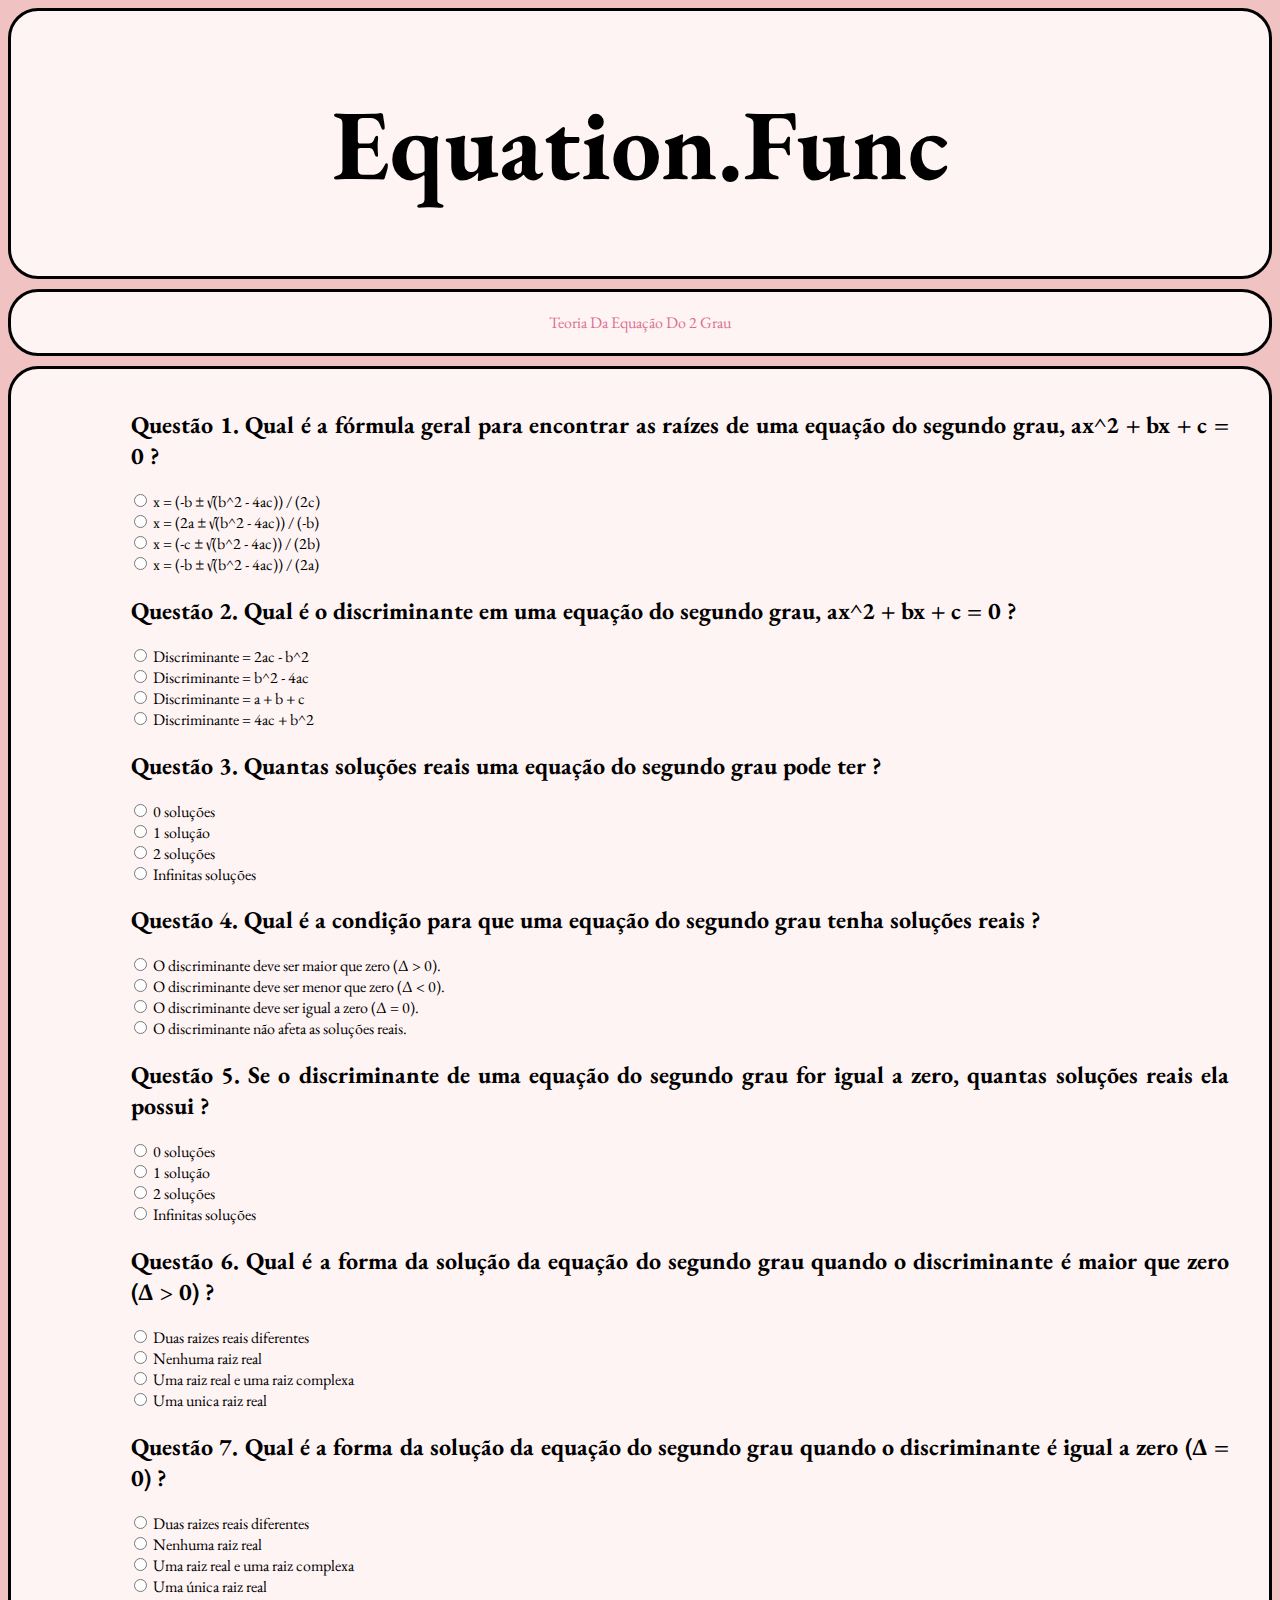
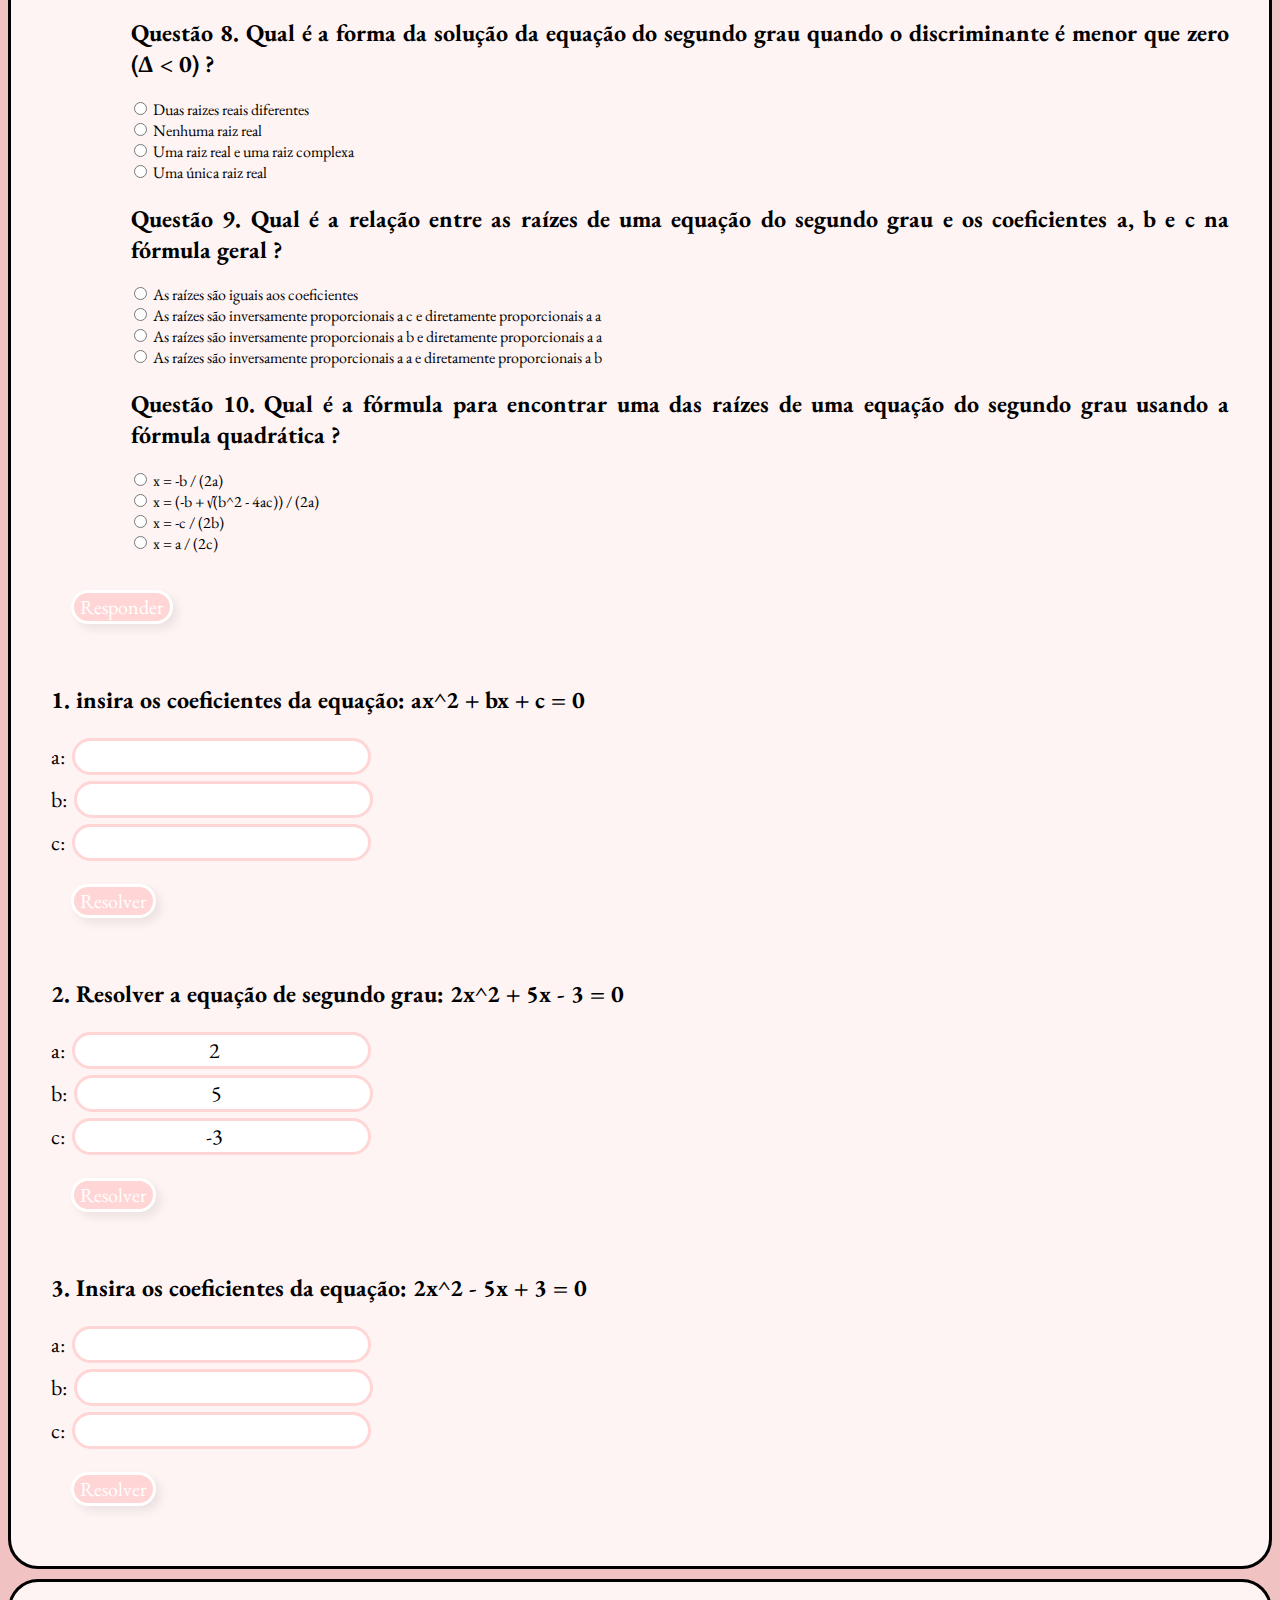
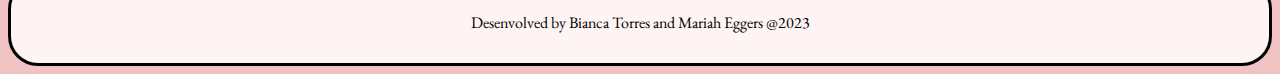
==== index.html @ 27ecc33d "Add files via upload" ====
<!DOCTYPE html><!--é uma instrução para o navegador da web que diz em qual versão do html a página é escrita-->
<html lang="pt-br"><!--ajuda a definir o idioma do elemento-->
<head><!--contem info.não transportadas para o usuário do doc.-->
    <meta charset="UTF-8"><!--define o conj. de caracteres a ser utilizado na exibição do conteúdo de um site-->
    <meta http-equiv="X-UA-Compatible" content="IE=edge"><!--leva o usuário á um novo URL-->
    <meta name="viewport" content="width=device-width, initial-scale=1.0"><!--controla como um site é exibido em um dispositivo móvel-->
    <link rel="stylesheet" href="style.css"><!--linka o CSS ao HTML-->
    <link href='https://fonts.googleapis.com/css?family=EB Garamond' rel='stylesheet'><!--link da fonte utilizada no site-->
    <title> Matematica do 9 ano (Equação do 2 grau) </title><!--é o título do documento-->
</head><!--contem info.não transportadas para o usuário do doc.-->

<header><!--representa um grupo de suporte navegacional-->
    <h1>Equation.Func</h1>
</header><!--representa um grupo de suporte navegacional-->

<aside><!--define um bloco de conteúdo principal que o cerca, pode estar ou não em uma barra lateral(sidebar)-->
    <a href="teoria.html">Teoria Da Equação Do 2 Grau</a><!--é usado para víncular uma página á outra, utilizando o atributo "href"-->
</aside><!--define um bloco de conteúdo principal que o cerca, pode estar ou não em uma barra lateral(sidebar)-->

<main><!--define o conteúdo principal dentro do body em seu doc.-->
    <body onload="inclui_nome()"><!---->

        <script src="script.js"></script><!---->

        <p id="marcacao_nome"></p><!---->

        <form><!--indica um formulário-->
            <ol><!---->
                <li><!---->
                    <ul><!---->
                        <h2>Questão 1. Qual é a fórmula geral para encontrar as raízes de uma equação do segundo grau, ax^2 + bx + c = 0 ? </h2><!--subtítulo-->
                        <li><input type="radio" name="quest_1" value="errada"> x = (-b ± √(b^2 - 4ac)) / (2c) </li><!---->
                        <li><input type="radio" name="quest_1" value="errada"> x = (2a ± √(b^2 - 4ac)) / (-b)</li><!---->
                        <li><input type="radio" name="quest_1" value="errada"> x = (-c ± √(b^2 - 4ac)) / (2b)</li><!---->
                        <li><input type="radio" name="quest_1" value="correta"> x = (-b ± √(b^2 - 4ac)) / (2a)</li><!---->
                        <p id="resp_correta_1" class="verde"></p><!---->
                        <p id="resp_errada_1" class="vermelho"></p><!---->
                    </ul><!---->

                    <ul><!---->
                        <h2>Questão 2. Qual é o discriminante em uma equação do segundo grau, ax^2 + bx + c = 0 ? </h2><!--subtítulo-->
                        <li><input type="radio" name="quest_2" value="errada"> Discriminante = 2ac - b^2 </li><!---->
                        <li><input type="radio" name="quest_2" value="correta"> Discriminante = b^2 - 4ac </li><!---->
                        <li><input type="radio" name="quest_2" value="errada"> Discriminante = a + b + c </li><!---->
                        <li><input type="radio" name="quest_2" value="errada"> Discriminante = 4ac + b^2 </li><!---->
                        <p id="resp_correta_2" class="verde"></p><!---->
                        <p id="resp_errada_2" class="vermelho"></p><!---->
                    </ul><!---->

                    <ul><!---->
                        <h2>Questão 3. Quantas soluções reais uma equação do segundo grau pode ter ? </h2><!--subtítulo-->
                        <li><input type="radio" name="quest_3" value=""> 0 soluções </li><!---->
                        <li><input type="radio" name="quest_3" value=""> 1 solução </li><!---->
                        <li><input type="radio" name="quest_3" value=""> 2 soluções </li><!---->
                        <li><input type="radio" name="quest_3" value=""> Infinitas soluções </li><!---->
                        <p id="resp_correta_3" class="verde"></p><!---->
                        <p id="resp_errada_3" class="vermelho"></p><!---->
                    </ul><!---->

                    <ul><!---->
                        <h2>Questão 4. Qual é a condição para que uma equação do segundo grau tenha soluções reais ? </h2><!--subtítulo-->
                        <li><input type="radio" name="quest_4" value="correta"> O discriminante deve ser maior que zero (Δ > 0). </li><!---->
                        <li><input type="radio" name="quest_4" value="errada"> O discriminante deve ser menor que zero (Δ < 0). </li><!---->
                        <li><input type="radio" name="quest_4" value="errada"> O discriminante deve ser igual a zero (Δ = 0). </li><!---->
                        <li><input type="radio" name="quest_4" value="errada"> O discriminante não afeta as soluções reais. </li><!---->
                        <p id="resp_correta_4" class="verde"></p><!---->
                        <p id="resp_errada_4" class="vermelho"></p><!---->
                    </ul>                      

                    <ul><!---->
                        <h2>Questão 5. Se o discriminante de uma equação do segundo grau for igual a zero, quantas soluções reais ela possui ? </h2><!--subtítulo-->
                        <li><input type="radio" name="quest_5" value="errada"> 0 soluções </li><!---->
                        <li><input type="radio" name="quest_5" value="correta"> 1 solução </li><!---->
                        <li><input type="radio" name="quest_5" value="errada"> 2 soluções </li><!---->
                        <li><input type="radio" name="quest_5" value="errada"> Infinitas soluções </li><!---->
                        <p id="resp_correta_5" class="verde"></p><!---->
                        <p id="resp_errada_5" class="vermelho"></p><!---->
                    </ul><!---->

                    <ul><!---->
                        <h2>Questão 6. Qual é a forma da solução da equação do segundo grau quando o discriminante é maior que zero (Δ > 0) ? </h2><!--subtítulo-->
                        <li><input type="radio" name="quest_6" value="correta"> Duas raizes reais diferentes </li><!---->
                        <li><input type="radio" name="quest_6" value="errada"> Nenhuma raiz real </li><!---->
                        <li><input type="radio" name="quest_6" value="errada"> Uma raiz real e uma raiz complexa </li><!---->
                        <li><input type="radio" name="quest_6" value="errada"> Uma unica raiz real </li><!---->
                        <p id="resp_correta_6" class="verde"></p><!---->
                        <p id="resp_errada_6" class="vermelho"></p><!---->
                    </ul><!---->

                    <ul><!---->
                        <h2>Questão 7. Qual é a forma da solução da equação do segundo grau quando o discriminante é igual a zero (Δ = 0) ? </h2><!--subtítulo-->
                        <li><input type="radio" name="quest_7" value="errada"> Duas raizes reais diferentes </li><!---->
                        <li><input type="radio" name="quest_7" value="errada"> Nenhuma raiz real </li><!---->
                        <li><input type="radio" name="quest_7" value="errada"> Uma raiz real e uma raiz complexa </li><!---->
                        <li><input type="radio" name="quest_7" value="correta"> Uma única raiz real </li><!---->
                        <p id="resp_correta_7" class="verde"></p><!---->
                        <p id="resp_errada_7" class="vermelho"></p><!---->
                    </ul><!---->

                    <ul><!---->
                        <h2>Questão 8. Qual é a forma da solução da equação do segundo grau quando o discriminante é menor que zero (Δ < 0) ? </h2><!--subtítulo-->
                        <li><input type="radio" name="quest_8" value="errada"> Duas raizes reais diferentes </li><!---->
                        <li><input type="radio" name="quest_8" value="correta"> Nenhuma raiz real </li><!---->
                        <li><input type="radio" name="quest_8" value="errada"> Uma raiz real e uma raiz complexa </li><!---->
                        <li><input type="radio" name="quest_8" value="errada"> Uma única raiz real </li><!---->
                        <p id="resp_correta_8" class="verde"></p><!---->
                        <p id="resp_errada_8" class="vermelho"></p><!---->
                    </ul><!---->

                    <ul><!---->
                        <h2>Questão 9. Qual é a relação entre as raízes de uma equação do segundo grau e os coeficientes a, b e c na fórmula geral ? </h2><!--subtítulo-->
                        <li><input type="radio" name="quest_9" value="errada"> As raízes são iguais aos coeficientes </li><!---->
                        <li><input type="radio" name="quest_9" value="errada"> As raízes são inversamente proporcionais a c e diretamente proporcionais a a </li><!---->
                        <li><input type="radio" name="quest_9" value="errada"> As raízes são inversamente proporcionais a b e diretamente proporcionais a a </li><!---->
                        <li><input type="radio" name="quest_9" value="correta"> As raízes são inversamente proporcionais a a e diretamente proporcionais a b </li><!---->
                        <p id="resp_correta_9" class="verde"></p><!---->
                        <p id="resp_errada_9" class="vermelho"></p><!---->
                    </ul><!---->

                    <ul><!---->
                        <h2>Questão 10. Qual é a fórmula para encontrar uma das raízes de uma equação do segundo grau usando a fórmula quadrática ? </h2><!--subtítulo-->
                        <li><input type="radio" name="quest_10" value="errada"> x = -b / (2a) </li><!---->
                        <li><input type="radio" name="quest_10" value="correta"> x = (-b + √(b^2 - 4ac)) / (2a) </li><!---->
                        <li><input type="radio" name="quest_10" value="errada"> x = -c / (2b) </li><!---->
                        <li><input type="radio" name="quest_10" value="errada"> x = a / (2c) </li><!---->
                        <p id="resp_correta_10" class="verde"></p><!---->
                        <p id="resp_errada_10" class="vermelho"></p><!---->
                    </ul><!---->
                </li><!---->
            </ol><!---->

            <p id="quantos_acertos"></p><!---->
                <button type="button" onclick="funcao_resposta()">Responder</button><!--indica um botão-->

        </form><!--indica um formulário-->
    
        <form id="equationForm"><!--indica um formulário-->
            <h2>1. insira os coeficientes da equação: ax^2 + bx + c = 0</h2><!--subtítulo-->
            <label for="coefA">a: </label><!---->
            <input type="number" id="coefA" name="coefA"></br><!---->
            <label for="coefB">b: </label><!---->
            <input type="number" id="coefB" name="coefB"></br><!---->
            <label for="coefC">c: </label><!---->
            <input type="number" id="coefC" name="coefC"></br><!---->
            <button type="button" id="solveEquation">Resolver</button><!--indica um botão-->
            <p id="result"></p><!--nome do botão-->
        </form><!--indica um formulário-->
            
        <form id="equationForm"><!--indica um formulário-->
            <h2>2. Resolver a equação de segundo grau: 2x^2 + 5x - 3 = 0</h2><!--subtítulo-->
            <label for="coefA">a: </label><!---->
            <input type="number" id="coefA" name="coefA" value="2"><br><!---->
            <label for="coefB">b: </label><!---->
            <input type="number" id="coefB" name="coefB" value="5"><br><!---->
            <label for="coefC">c: </label><!---->
            <input type="number" id="coefC" name="coefC" value="-3"><br><!---->
            <button type="button" id="solveEquation1">Resolver</button><!--indica um botão-->
            <p id="result"></p><!--nome do botão-->
        </form><!--indica um formulário-->
        
        <form id="equationForm"><!--indica um formulário-->
            <h2>3. Insira os coeficientes da equação: 2x^2 - 5x + 3 = 0</h2><!--subtítulo-->
            <label for="coefA">a: </label><!---->
            <input type="number" id="coefA" name="coefA"></br><!---->
            <label for="coefB">b: </label><!---->
            <input type="number" id="coefB" name="coefB"></br><!---->
            <label for="coefC">c: </label><!---->
            <input type="number" id="coefC" name="coefC"></br><!---->
            <button type="button" id="solveEquation1">Resolver</button><!--indica um botão-->
            <p id="result"></p><!--nome do botão-->
        </form><!--indica um formulário-->
        
    </body><!--é o corpo da página-->

</main><!--define o conteúdo principal dentro do body em seu doc.-->

<footer><!--é o rodapé do site-->
    Desenvolved by Bianca Torres and Mariah Eggers @2023 
</footer><!--é o rodapé do site-->

</html><!--informa o navegador que tipo de estrutura está sendo construída-->
---- style.css ----
* {
    font-family: 'EB Garamond'; /* Define a fonte para todos os elementos da página */
}

.verde {
    color: green; /* Define a cor verde para elementos com a classe "verde" */
}

.vermelho {
    color: red; /* Define a cor vermelha para elementos com a classe "vermelho" */
}

li {
    list-style: none; /* Remove os marcadores de lista de todos os elementos <li> */
}

header {
    font-size: 50px; /* Define o tamanho da fonte para o cabeçalho */
    grid-area: cabe; /* Define a área do grid para o cabeçalho */
    background-color: rgb(255, 244, 244); /* Define a cor de fundo */
    border-radius: 30px; /* Define o raio de borda arredondada */
    border: solid black 3px; /* Define uma borda sólida preta com 3px */
    text-align: center; /* Alinha o texto ao centro */
    font-style: garamond; /* Define o estilo da fonte como Garamond */
}

aside {
    grid-area: brac; /* Define a área do grid para a barra lateral "aside" */
    background-color: rgb(255, 244, 244); /* Define a cor de fundo */
    border-radius: 30px; /* Define o raio de borda arredondada */
    border: solid black 3px; /* Define uma borda sólida preta com 3px */
    text-align: center; /* Alinha o texto ao centro */
    padding: 20px; /* Adiciona um preenchimento de 20px */
    align-items: center; /* Alinha os itens ao centro */
    font-style: garamond; /* Define o estilo da fonte como Garamond */
}

a {
    color: palevioletred; /* Define a cor do link */
    text-decoration: none; /* Remove a decoração do link (sublinhado) */
}

label {
    font-family: 'EB Garamond'; /* Define a fonte para rótulos */
    font-size: 22px; /* Define o tamanho da fonte */
    text-align: center; /* Alinha o texto ao centro */
}

input {
    align-content: center; /* Alinha o conteúdo ao centro (não é um atributo CSS válido) */
    border: solid 3px rgb(255, 213, 213); /* Define uma borda sólida com 3px e uma cor específica */
    border-radius: 30px; /* Define o raio de borda arredondada */
    margin: 3px; /* Define a margem de 3px */
    align-items: center; /* Alinha os itens ao centro (não é um atributo CSS válido) */
    font-family: 'EB Garamond'; /* Define a fonte */
    font-size: 22px; /* Define o tamanho da fonte */
    text-align: center; /* Alinha o texto ao centro */
}

main {
    grid-area: princ; /* Define a área do grid para o conteúdo principal "main" */
    margin: auto; /* Centraliza o conteúdo principal horizontalmente */
    background-color: rgb(255, 244, 244); /* Define a cor de fundo */
    border-radius: 30px; /* Define o raio de borda arredondada */
    border: solid black 3px; /* Define uma borda sólida preta com 3px */
    text-align: justify; /* Alinha o texto justificado */
    align-items: justify; /* Alinha os itens ao justificado (não é um atributo CSS válido) */
    font-family: 'EB Garamond'; /* Define a fonte */
}

form {
    margin: 40px; /* Define uma margem de 40px para os formulários */
}

footer {
    grid-area: roda; /* Define a área do grid para o rodapé "footer" */
    background-color: rgb(255, 244, 244); /* Define a cor de fundo */
    border-radius: 30px; /* Define o raio de borda arredondada */
    border: solid black 3px; /* Define uma borda sólida preta com 3px */
    text-align: center; /* Alinha o texto ao centro */
    padding: 30px; /* Adiciona um preenchimento de 30px */
    font-style: garamond; /* Define o estilo da fonte como Garamond */
}

body {
    background-color: rgb(240, 194, 194); /* Define a cor de fundo do corpo da página */
    display: grid; /* Define um layout de grid para o corpo da página */
    grid-template-areas: "cabe cabe" "brac brac" "princ princ" "roda roda"; /* Define a estrutura de áreas do grid */
    grid-gap: 10px; /* Define o espaço entre as células do grid */
    grid-template-columns: auto auto; /* Define as colunas do grid */
    grid-template-rows: auto auto; /* Define as linhas do grid */
}

button {
    margin: 20px; /* Define uma margem de 20px para os botões */
    background-color: rgb(255, 213, 213); /* Define a cor de fundo */
    color: white; /* Define a cor do texto como branco */
    font-style: bold; /* Define o estilo da fonte como negrito (não é um atributo CSS válido) */
    font-family: 'EB Garamond'; /* Define a fonte */
    font-size: 20px; /* Define o tamanho da fonte */
    border-radius: 30px; /* Define o raio de borda arredondada */
    border: solid white 3px; /* Define uma borda sólida branca com 3px */
    box-shadow: 5px 5px 10px rgba(0, 0, 0, 0.075); /* Adiciona uma sombra ao botão */
    transition: all ease-in-out .1s; /* Define uma transição suave */
}

button:hover {
    transform: scale(1.1); /* Faz o botão aumentar de tamanho ao passar o mouse sobre ele */
    box-shadow: 5px 5px 5px rgba(0, 0, 0, 0.075); /* Muda a sombra ao passar o mouse sobre o botão */
}

@media only screen and (max-width: 820px) {
    body {
        grid-template-areas: "cabe" "brac" "pric" "roda"; /* Layout responsivo para larguras de tela menores */
        grid-template-columns: 1fr; /* Uma única coluna */
        grid-template-rows: 200px 50px 500px 200px; /* Alturas das linhas */
    }
}

@media only screen and (max-width: 480px) {
    body {
        grid-template-areas: "secn" "prin" "roda"; /* Layout responsivo para larguras de tela muito pequenas */
        grid-template-columns: 1fr; /* Uma única coluna */
        grid-template-rows: 100px 500px 100px; /* Alturas das linhas */
    }

    aside {
        display: none; /* Oculta a barra lateral em telas muito pequenas */
    }

    header {
        display: none; /* Oculta o cabeçalho em telas muito pequenas */
    }
}
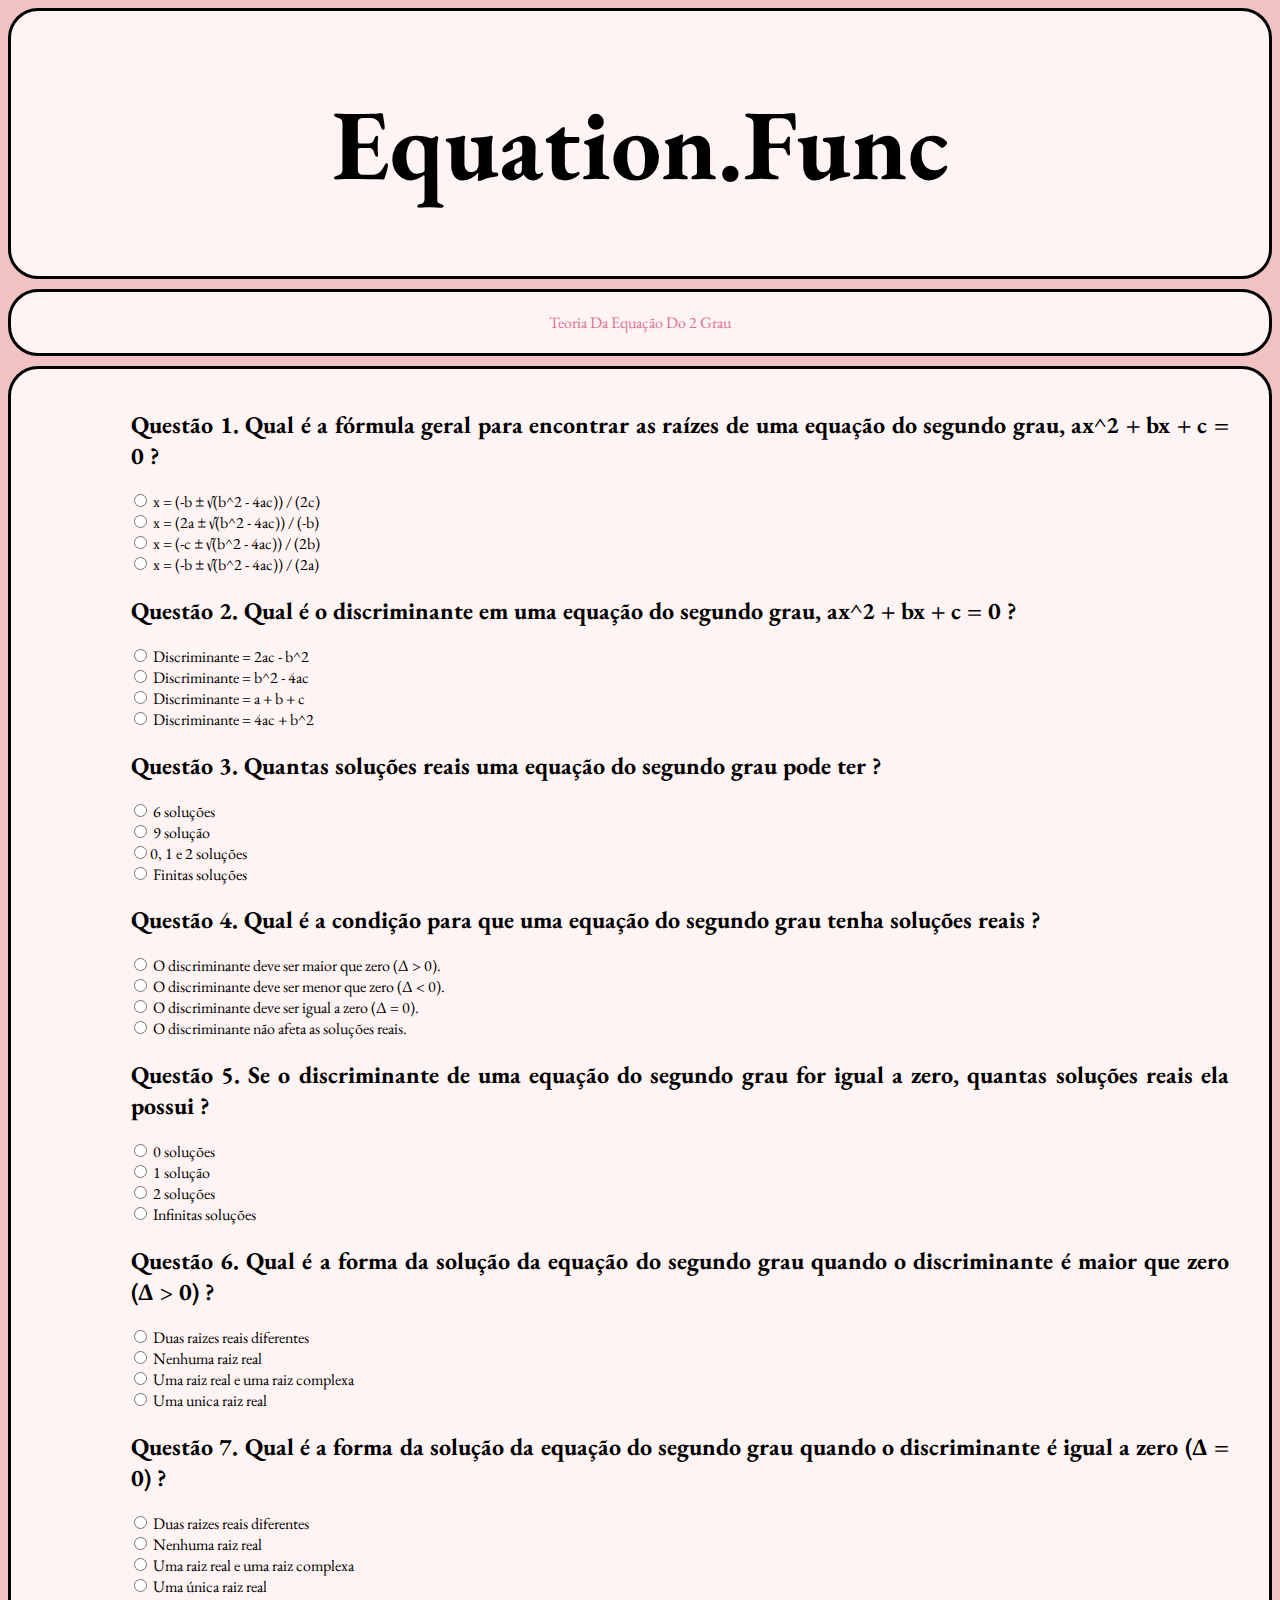
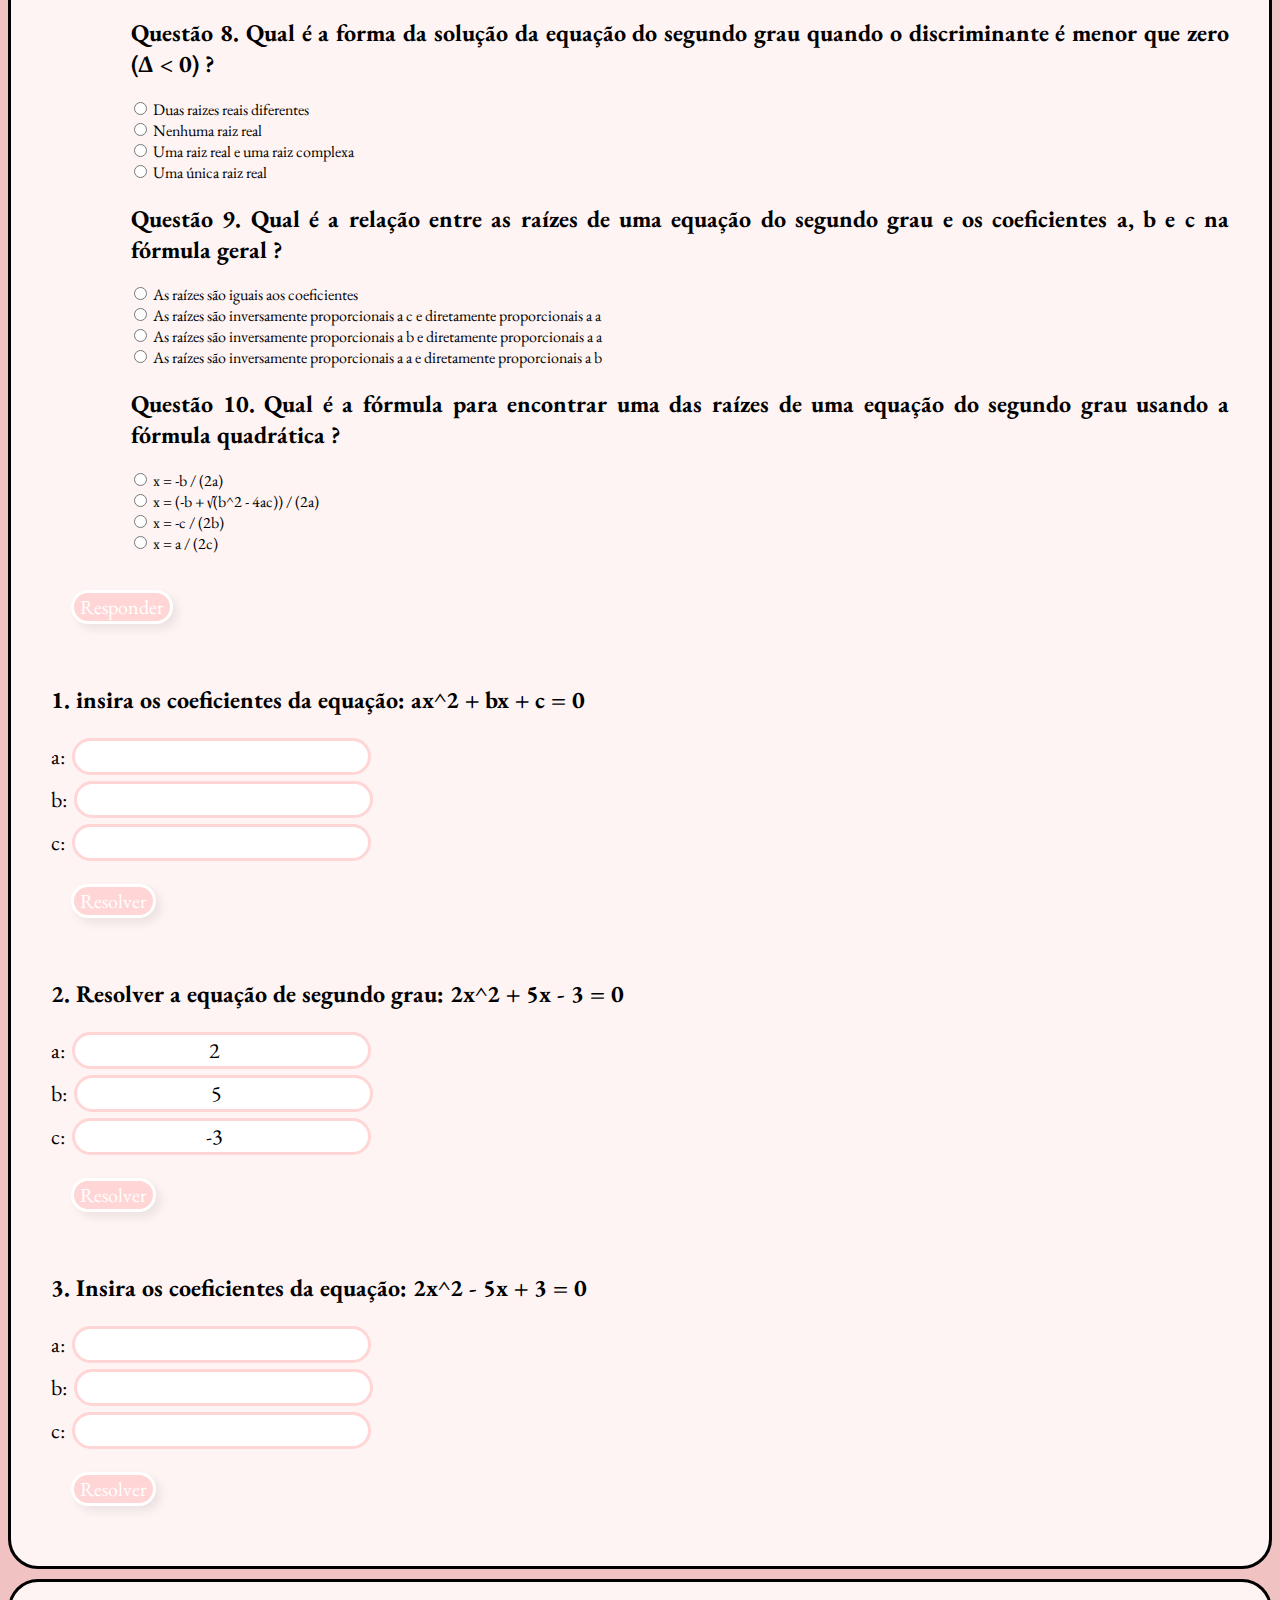
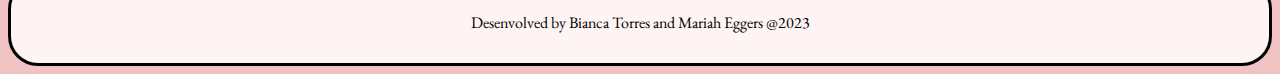
==== commit b9faa923: "Add files via upload" ====
--- a/index.html
+++ b/index.html
@@ -6,7 +6,7 @@
     <meta name="viewport" content="width=device-width, initial-scale=1.0"><!--controla como um site é exibido em um dispositivo móvel-->
     <link rel="stylesheet" href="style.css"><!--linka o CSS ao HTML-->
     <link href='https://fonts.googleapis.com/css?family=EB Garamond' rel='stylesheet'><!--link da fonte utilizada no site-->
-    <title> Matematica do 9 ano (Equação do 2 grau) </title><!--é o título do documento-->
+    <title> Matemática do 9 ano (Equação do 2 grau) </title><!--é o título do documento-->
 </head><!--contem info.não transportadas para o usuário do doc.-->
 
 <header><!--representa um grupo de suporte navegacional-->
@@ -18,6 +18,8 @@
 </aside><!--define um bloco de conteúdo principal que o cerca, pode estar ou não em uma barra lateral(sidebar)-->
 
 <main><!--define o conteúdo principal dentro do body em seu doc.-->
+
+
     <body onload="inclui_nome()"><!---->
 
         <script src="script.js"></script><!---->
@@ -25,8 +27,8 @@
         <p id="marcacao_nome"></p><!---->
 
         <form><!--indica um formulário-->
-            <ol><!---->
-                <li><!---->
+            <ol><!--lista de itens ordenados-->
+                <li><!--indica um item na lista-->
                     <ul><!---->
                         <h2>Questão 1. Qual é a fórmula geral para encontrar as raízes de uma equação do segundo grau, ax^2 + bx + c = 0 ? </h2><!--subtítulo-->
                         <li><input type="radio" name="quest_1" value="errada"> x = (-b ± √(b^2 - 4ac)) / (2c) </li><!---->
@@ -49,10 +51,10 @@
 
                     <ul><!---->
                         <h2>Questão 3. Quantas soluções reais uma equação do segundo grau pode ter ? </h2><!--subtítulo-->
-                        <li><input type="radio" name="quest_3" value=""> 0 soluções </li><!---->
-                        <li><input type="radio" name="quest_3" value=""> 1 solução </li><!---->
-                        <li><input type="radio" name="quest_3" value=""> 2 soluções </li><!---->
-                        <li><input type="radio" name="quest_3" value=""> Infinitas soluções </li><!---->
+                        <li><input type="radio" name="quest_3" value="errada"> 6 soluções </li><!---->
+                        <li><input type="radio" name="quest_3" value="errada"> 9 solução </li><!---->
+                        <li><input type="radio" name="quest_3" value="correta">0, 1 e 2 soluções </li><!---->
+                        <li><input type="radio" name="quest_3" value="errada"> Finitas soluções </li><!---->
                         <p id="resp_correta_3" class="verde"></p><!---->
                         <p id="resp_errada_3" class="vermelho"></p><!---->
                     </ul><!---->
@@ -126,8 +128,8 @@
                         <p id="resp_correta_10" class="verde"></p><!---->
                         <p id="resp_errada_10" class="vermelho"></p><!---->
                     </ul><!---->
-                </li><!---->
-            </ol><!---->
+                </li><!--indica um item na lista-->
+            </ol><!--lista de itens ordenados-->
 
             <p id="quantos_acertos"></p><!---->
                 <button type="button" onclick="funcao_resposta()">Responder</button><!--indica um botão-->
@@ -154,7 +156,7 @@
             <input type="number" id="coefB" name="coefB" value="5"><br><!---->
             <label for="coefC">c: </label><!---->
             <input type="number" id="coefC" name="coefC" value="-3"><br><!---->
-            <button type="button" id="solveEquation1">Resolver</button><!--indica um botão-->
+            <button type="button" id="solveEquation">Resolver</button><!--indica um botão-->
             <p id="result"></p><!--nome do botão-->
         </form><!--indica um formulário-->
         
@@ -166,7 +168,7 @@
             <input type="number" id="coefB" name="coefB"></br><!---->
             <label for="coefC">c: </label><!---->
             <input type="number" id="coefC" name="coefC"></br><!---->
-            <button type="button" id="solveEquation1">Resolver</button><!--indica um botão-->
+            <button type="button" id="solveEquation">Resolver</button><!--indica um botão-->
             <p id="result"></p><!--nome do botão-->
         </form><!--indica um formulário-->
         
--- a/style.css
+++ b/style.css
@@ -85,7 +85,13 @@
 body {
     background-color: rgb(240, 194, 194); /* Define a cor de fundo do corpo da página */
     display: grid; /* Define um layout de grid para o corpo da página */
-    grid-template-areas: "cabe cabe" "brac brac" "princ princ" "roda roda"; /* Define a estrutura de áreas do grid */
+    grid-template-areas: 
+    "cabe cabe" 
+    "brac brac" 
+    "princ princ" 
+    "roda roda"; 
+    /* Define a estrutura de áreas do grid */
+
     grid-gap: 10px; /* Define o espaço entre as células do grid */
     grid-template-columns: auto auto; /* Define as colunas do grid */
     grid-template-rows: auto auto; /* Define as linhas do grid */
@@ -111,7 +117,13 @@
 
 @media only screen and (max-width: 820px) {
     body {
-        grid-template-areas: "cabe" "brac" "pric" "roda"; /* Layout responsivo para larguras de tela menores */
+        grid-template-areas: 
+        "cabe" 
+        "brac" 
+        "pric" 
+        "roda"; 
+        /* Layout responsivo para larguras de tela menores */
+
         grid-template-columns: 1fr; /* Uma única coluna */
         grid-template-rows: 200px 50px 500px 200px; /* Alturas das linhas */
     }
@@ -119,7 +131,12 @@
 
 @media only screen and (max-width: 480px) {
     body {
-        grid-template-areas: "secn" "prin" "roda"; /* Layout responsivo para larguras de tela muito pequenas */
+        grid-template-areas: 
+        "secn" 
+        "prin" 
+        "roda"; 
+        /* Layout responsivo para larguras de tela muito pequenas */
+
         grid-template-columns: 1fr; /* Uma única coluna */
         grid-template-rows: 100px 500px 100px; /* Alturas das linhas */
     }
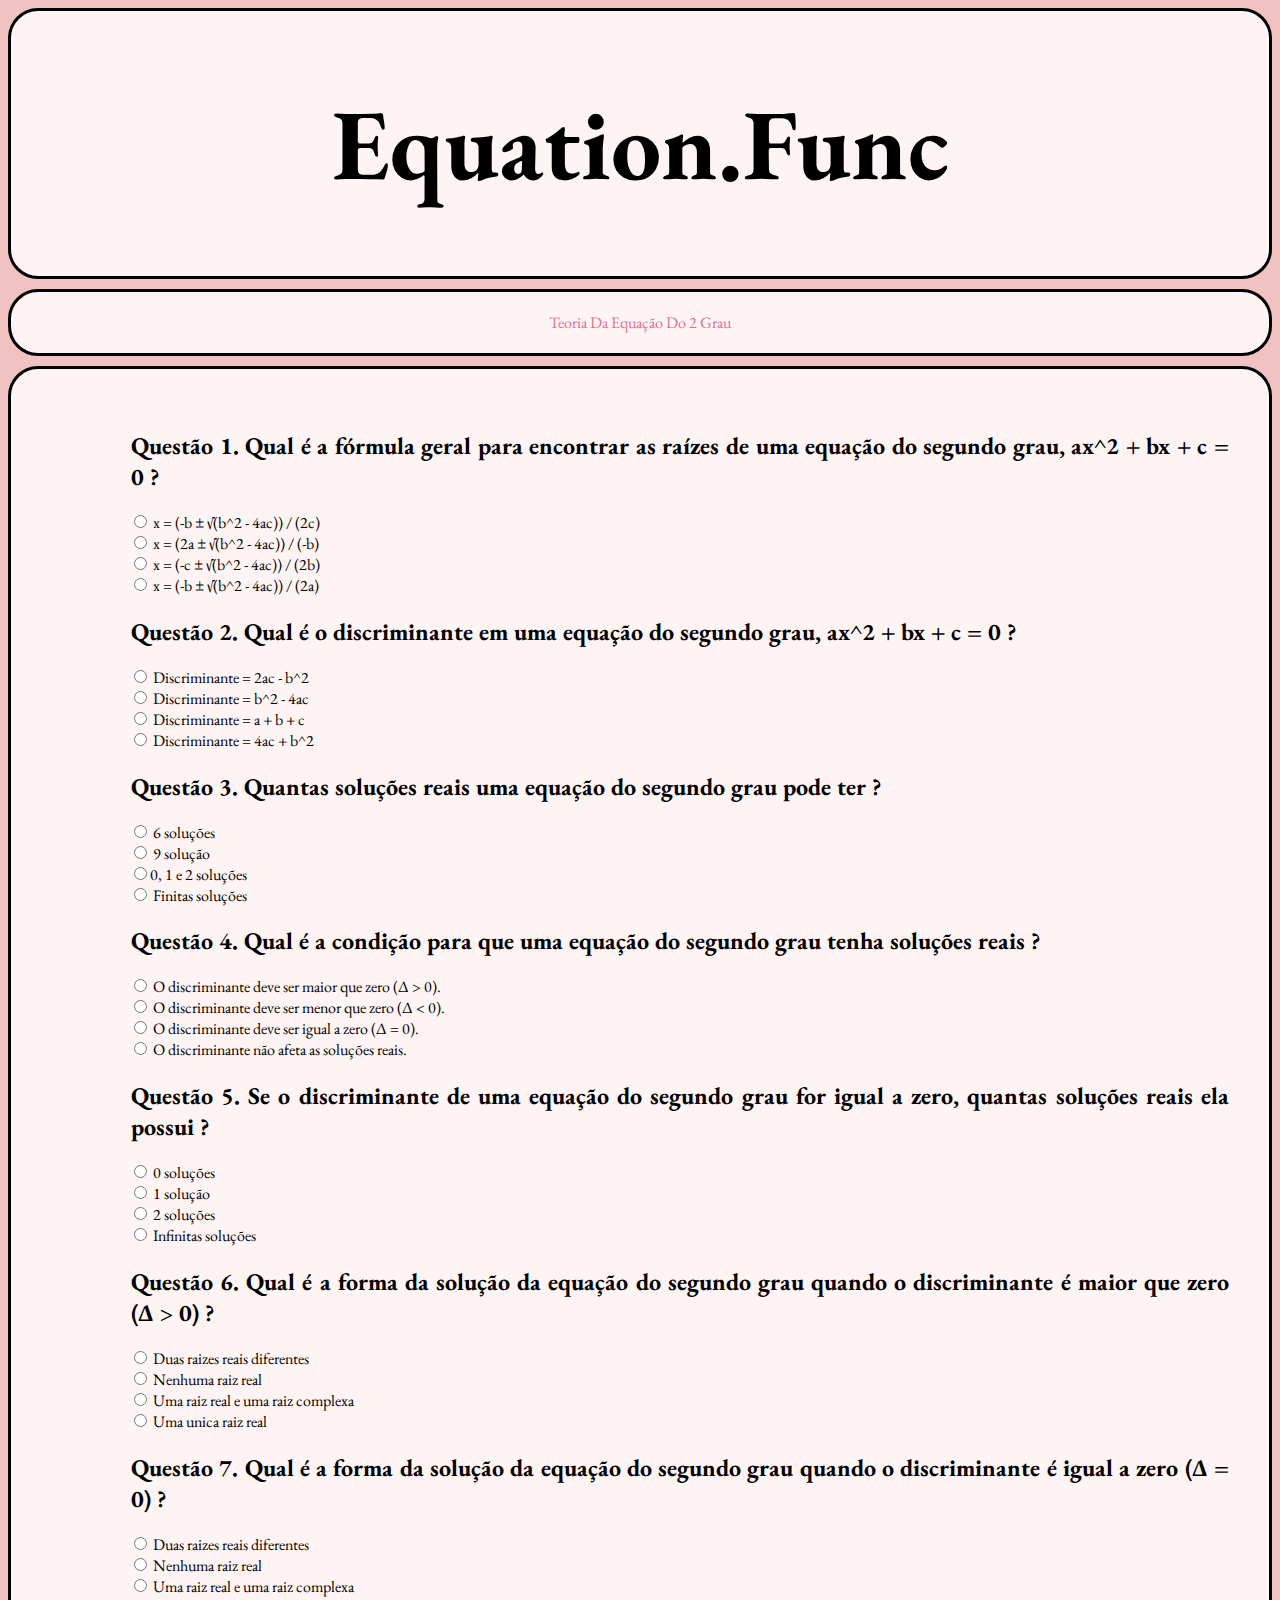
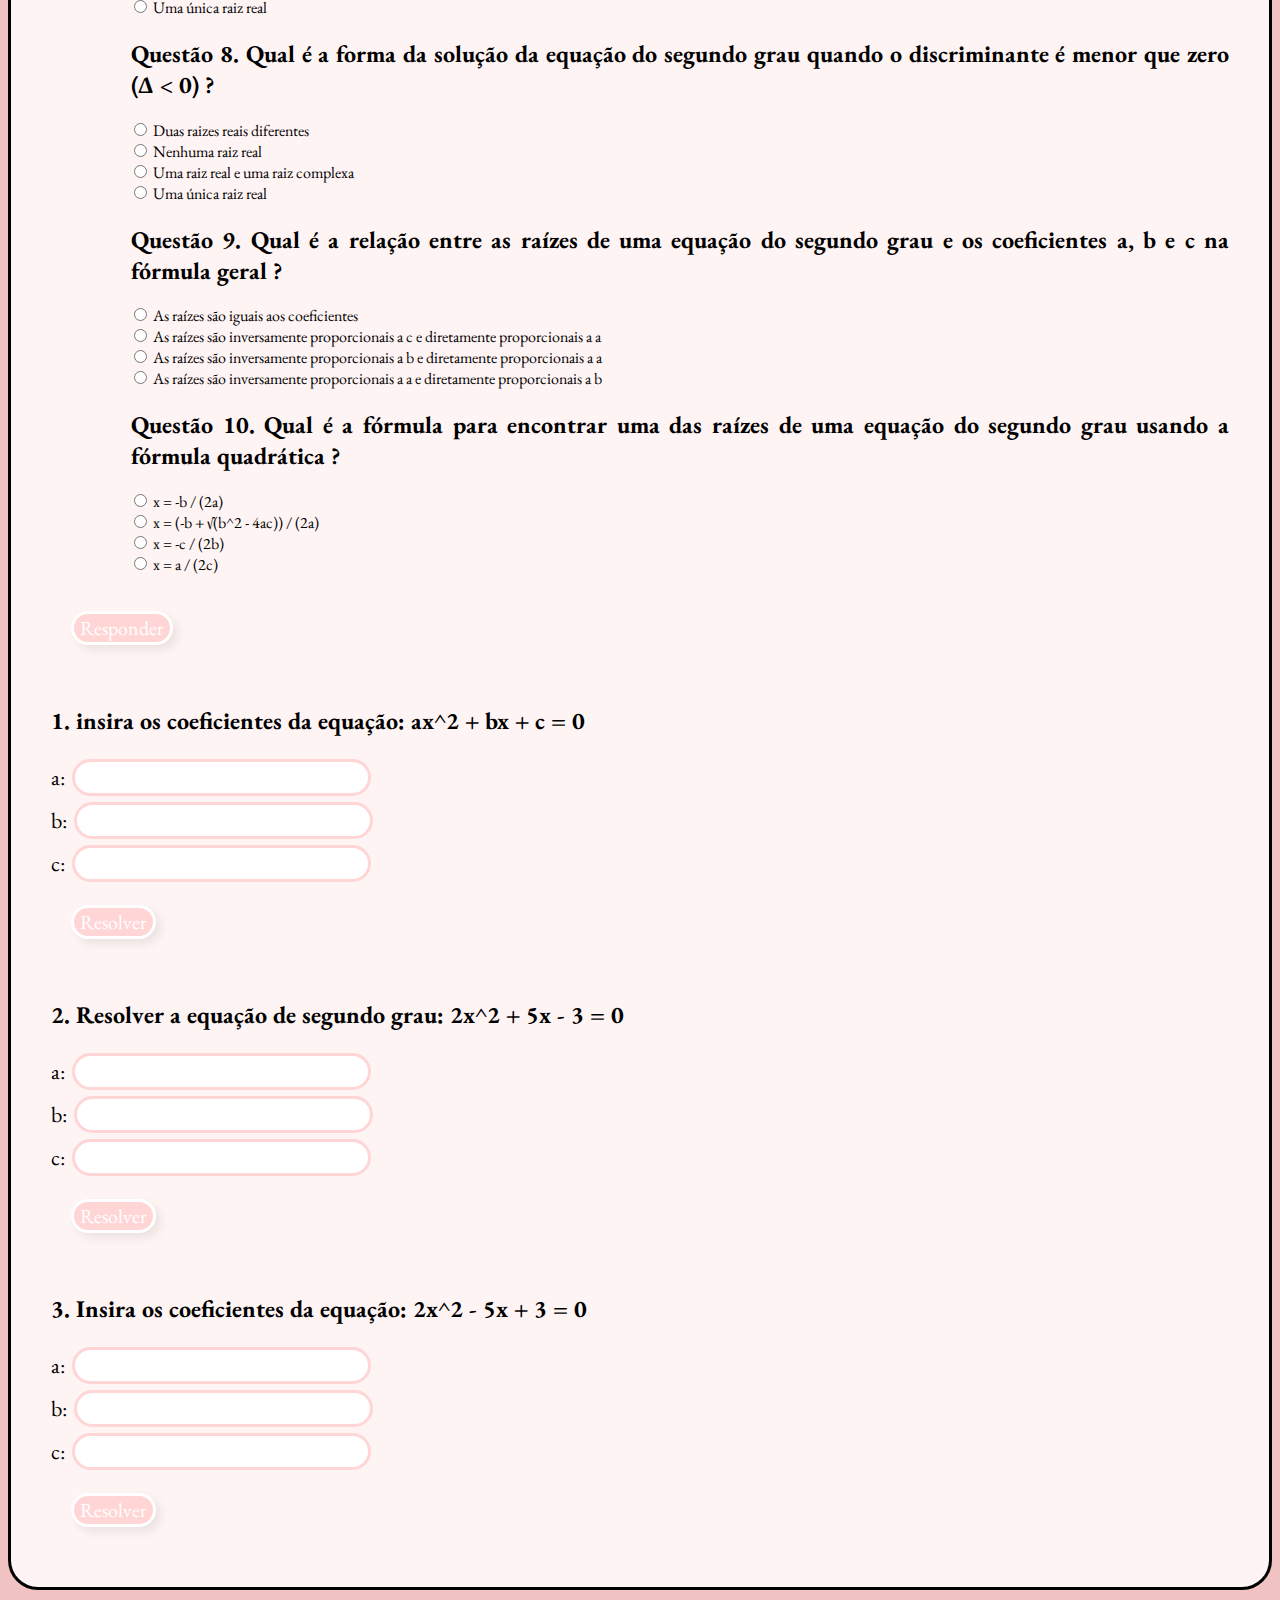
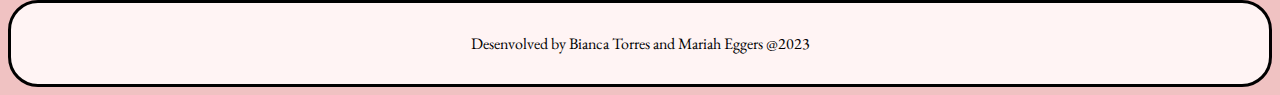
==== commit 31be7cdf: "Add files via upload" ====
--- a/index.html
+++ b/index.html
@@ -6,8 +6,10 @@
     <meta name="viewport" content="width=device-width, initial-scale=1.0"><!--controla como um site é exibido em um dispositivo móvel-->
     <link rel="stylesheet" href="style.css"><!--linka o CSS ao HTML-->
     <link href='https://fonts.googleapis.com/css?family=EB Garamond' rel='stylesheet'><!--link da fonte utilizada no site-->
-    <title> Matemática do 9 ano (Equação do 2 grau) </title><!--é o título do documento-->
+    <title> Matemática do 9º ano (Equação do 2 grau) </title><!--é o título do documento-->
 </head><!--contem info.não transportadas para o usuário do doc.-->
+
+<body onload="inclui_nome()"><!---->
 
 <header><!--representa um grupo de suporte navegacional-->
     <h1>Equation.Func</h1>
@@ -19,8 +21,9 @@
 
 <main><!--define o conteúdo principal dentro do body em seu doc.-->
 
-
-    <body onload="inclui_nome()"><!---->
+    <a onmouseover="mudar('equacao','equacao1.png')"
+    onmouseout="mudar('equacao','equacao2.png')">
+    <img src="equacao1.png" alt="" id="equacao"></a>
 
         <script src="script.js"></script><!---->
 
@@ -151,11 +154,11 @@
         <form id="equationForm"><!--indica um formulário-->
             <h2>2. Resolver a equação de segundo grau: 2x^2 + 5x - 3 = 0</h2><!--subtítulo-->
             <label for="coefA">a: </label><!---->
-            <input type="number" id="coefA" name="coefA" value="2"><br><!---->
+            <input type="number" id="coefA" name="coefA"><br><!---->
             <label for="coefB">b: </label><!---->
-            <input type="number" id="coefB" name="coefB" value="5"><br><!---->
+            <input type="number" id="coefB" name="coefB"><br><!---->
             <label for="coefC">c: </label><!---->
-            <input type="number" id="coefC" name="coefC" value="-3"><br><!---->
+            <input type="number" id="coefC" name="coefC"><br><!---->
             <button type="button" id="solveEquation">Resolver</button><!--indica um botão-->
             <p id="result"></p><!--nome do botão-->
         </form><!--indica um formulário-->
@@ -172,7 +175,7 @@
             <p id="result"></p><!--nome do botão-->
         </form><!--indica um formulário-->
         
-    </body><!--é o corpo da página-->
+    
 
 </main><!--define o conteúdo principal dentro do body em seu doc.-->
 
@@ -180,4 +183,6 @@
     Desenvolved by Bianca Torres and Mariah Eggers @2023 
 </footer><!--é o rodapé do site-->
 
+</body><!--é o corpo da página-->
+
 </html><!--informa o navegador que tipo de estrutura está sendo construída-->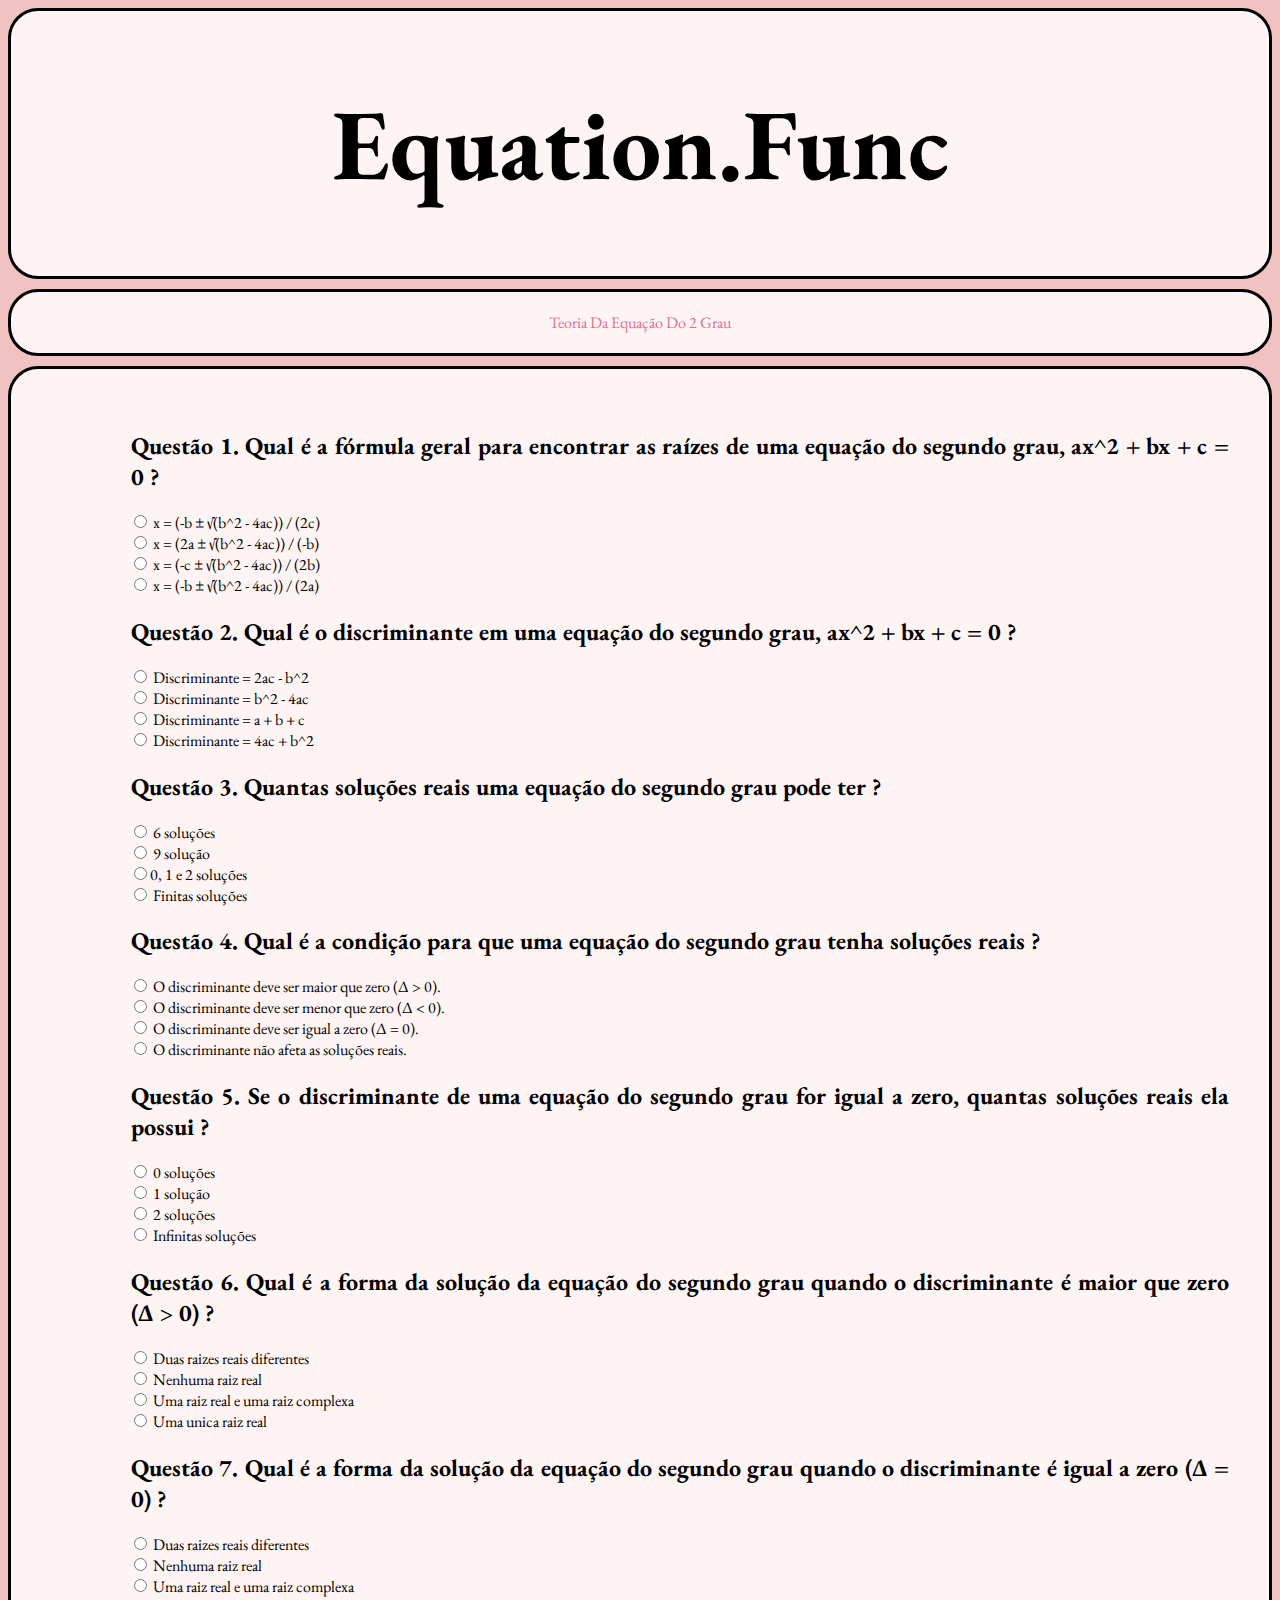
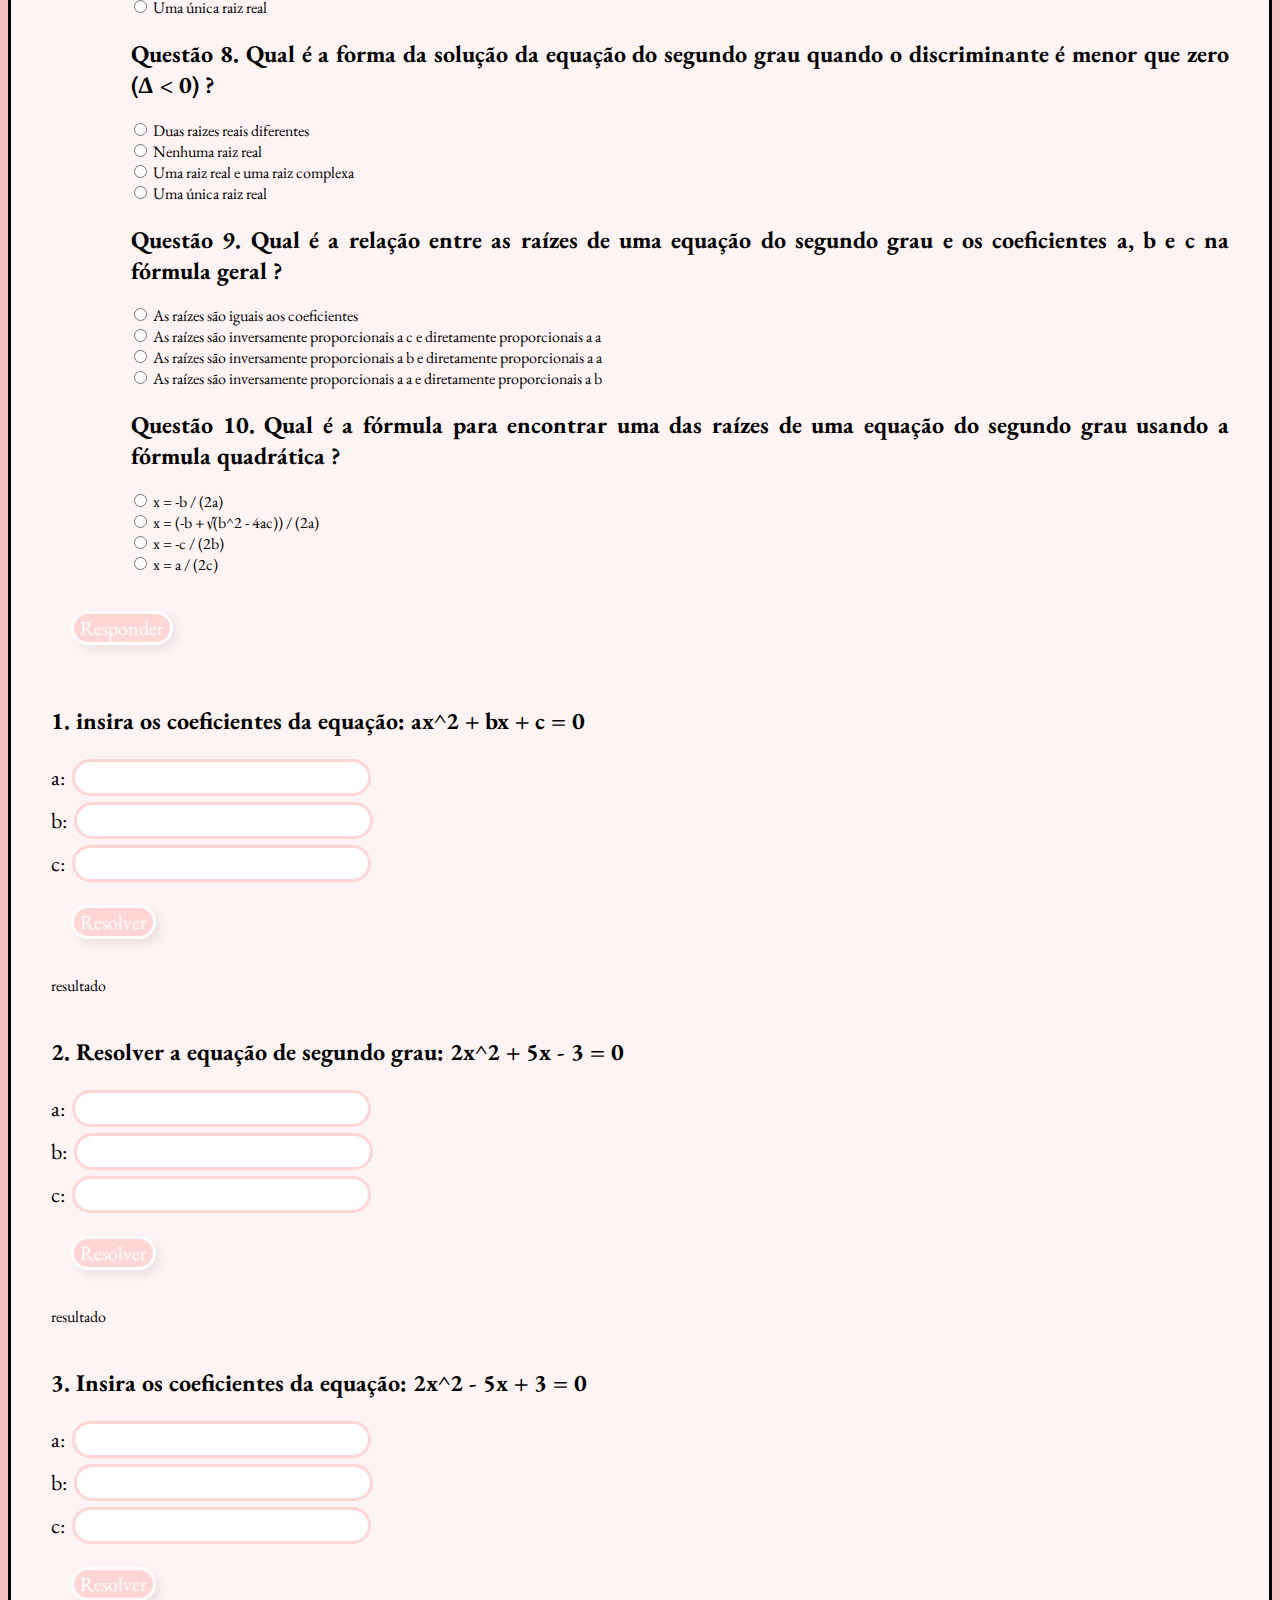
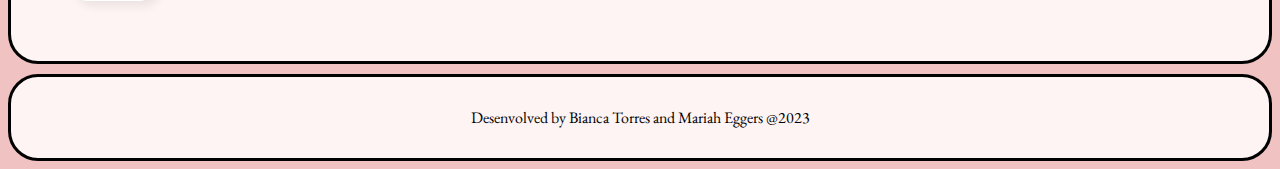
==== commit 46140f83: "Add files via upload" ====
--- a/index.html
+++ b/index.html
@@ -23,7 +23,7 @@
 
     <a onmouseover="mudar('equacao','equacao1.png')"
     onmouseout="mudar('equacao','equacao2.png')">
-    <img src="equacao1.png" alt="" id="equacao"></a>
+    <img src="equacao1.png" alt="" id="equacao"></a><!---->
 
         <script src="script.js"></script><!---->
 
@@ -141,26 +141,26 @@
     
         <form id="equationForm"><!--indica um formulário-->
             <h2>1. insira os coeficientes da equação: ax^2 + bx + c = 0</h2><!--subtítulo-->
-            <label for="coefA">a: </label><!---->
-            <input type="number" id="coefA" name="coefA"></br><!---->
-            <label for="coefB">b: </label><!---->
-            <input type="number" id="coefB" name="coefB"></br><!---->
-            <label for="coefC">c: </label><!---->
-            <input type="number" id="coefC" name="coefC"></br><!---->
-            <button type="button" id="solveEquation">Resolver</button><!--indica um botão-->
-            <p id="result"></p><!--nome do botão-->
+            <label for="coefA1">a: </label><!---->
+            <input type="number" id="coefA1" name="coefA1"></br><!---->
+            <label for="coefB1">b: </label><!---->
+            <input type="number" id="coefB1" name="coefB1"></br><!---->
+            <label for="coefC1">c: </label><!---->
+            <input type="number" id="coefC1" name="coefC1"></br><!---->
+            <button type="button" id="solveEquation" onclick="verificarRespostas()">Resolver</button><!--indica um botão-->
+            <p id="result1">resultado</p><!--nome do botão-->
         </form><!--indica um formulário-->
             
         <form id="equationForm"><!--indica um formulário-->
             <h2>2. Resolver a equação de segundo grau: 2x^2 + 5x - 3 = 0</h2><!--subtítulo-->
-            <label for="coefA">a: </label><!---->
-            <input type="number" id="coefA" name="coefA"><br><!---->
-            <label for="coefB">b: </label><!---->
-            <input type="number" id="coefB" name="coefB"><br><!---->
-            <label for="coefC">c: </label><!---->
-            <input type="number" id="coefC" name="coefC"><br><!---->
-            <button type="button" id="solveEquation">Resolver</button><!--indica um botão-->
-            <p id="result"></p><!--nome do botão-->
+            <label for="coefA2">a: </label><!---->
+            <input type="number" id="coefA2" name="coefA2"><br><!---->
+            <label for="coefB2">b: </label><!---->
+            <input type="number" id="coefB2" name="coefB2"><br><!---->
+            <label for="coefC2">c: </label><!---->
+            <input type="number" id="coefC2" name="coefC2"><br><!---->
+            <button type="button" id="solveEquation" onclick="verificarRespostas()">Resolver</button><!--indica um botão-->
+            <p id="result2">resultado</p><!--nome do botão-->
         </form><!--indica um formulário-->
         
         <form id="equationForm"><!--indica um formulário-->
@@ -171,8 +171,8 @@
             <input type="number" id="coefB" name="coefB"></br><!---->
             <label for="coefC">c: </label><!---->
             <input type="number" id="coefC" name="coefC"></br><!---->
-            <button type="button" id="solveEquation">Resolver</button><!--indica um botão-->
-            <p id="result"></p><!--nome do botão-->
+            <button type="button" id="solveEquation" onclick="verificarRespostas()">Resolver</button><!--indica um botão-->
+            <p id="result3"></p><!--nome do botão-->
         </form><!--indica um formulário-->
         
     
--- a/style.css
+++ b/style.css
@@ -57,6 +57,8 @@
     text-align: center; /* Alinha o texto ao centro */
 }
 
+/*CÓDIGO DO MAIN*/
+
 main {
     grid-area: princ; /* Define a área do grid para o conteúdo principal "main" */
     margin: auto; /* Centraliza o conteúdo principal horizontalmente */
@@ -70,7 +72,8 @@
 
 form {
     margin: 40px; /* Define uma margem de 40px para os formulários */
-}
+} 
+/*CÓDIGO DO FOOTER*/
 
 footer {
     grid-area: roda; /* Define a área do grid para o rodapé "footer" */
@@ -81,6 +84,8 @@
     padding: 30px; /* Adiciona um preenchimento de 30px */
     font-style: garamond; /* Define o estilo da fonte como Garamond */
 }
+
+/*CÓDIGO DO BODY*/
 
 body {
     background-color: rgb(240, 194, 194); /* Define a cor de fundo do corpo da página */
@@ -115,6 +120,8 @@
     box-shadow: 5px 5px 5px rgba(0, 0, 0, 0.075); /* Muda a sombra ao passar o mouse sobre o botão */
 }
 
+/*CÓDIGO DA RESPONSIVIDADE*/
+
 @media only screen and (max-width: 820px) {
     body {
         grid-template-areas: 
@@ -130,7 +137,11 @@
 }
 
 @media only screen and (max-width: 480px) {
+    header{
+        font-size: 10px;
+    }
     body {
+        font-size: 7px;
         grid-template-areas: 
         "secn" 
         "prin" 
@@ -149,3 +160,23 @@
         display: none; /* Oculta o cabeçalho em telas muito pequenas */
     }
 }
+
+.container {
+    display: flex;
+    flex-wrap: wrap;
+    justify-content: space-between;
+  }
+
+  .item {
+    flex: 0 0 calc(50% - 10px);
+    margin: 10px;
+    background-color: #f0f0f0;
+    padding: 20px;
+    box-sizing: border-box;
+  }
+  
+  @media screen and (max-width: 768px) {
+    .item {
+      flex: 0 0 calc(100% - 20px);
+    }
+  }
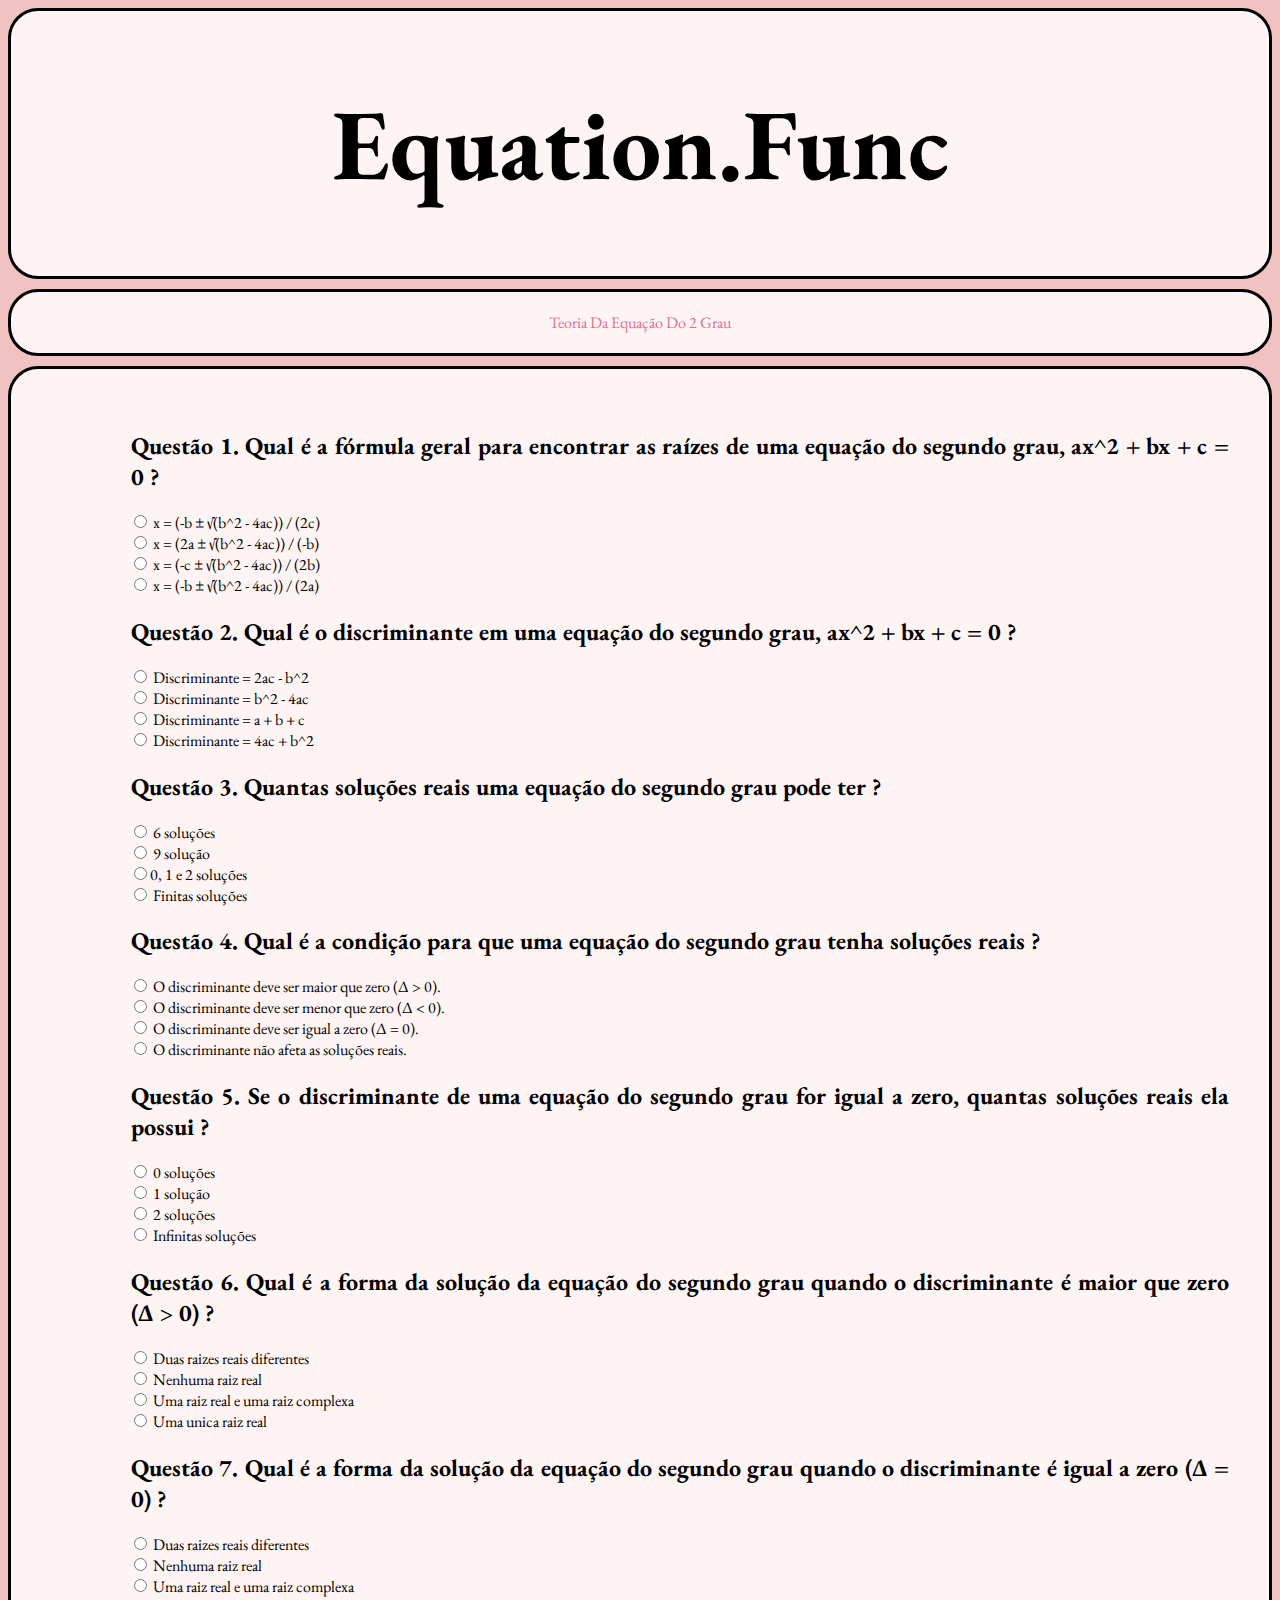
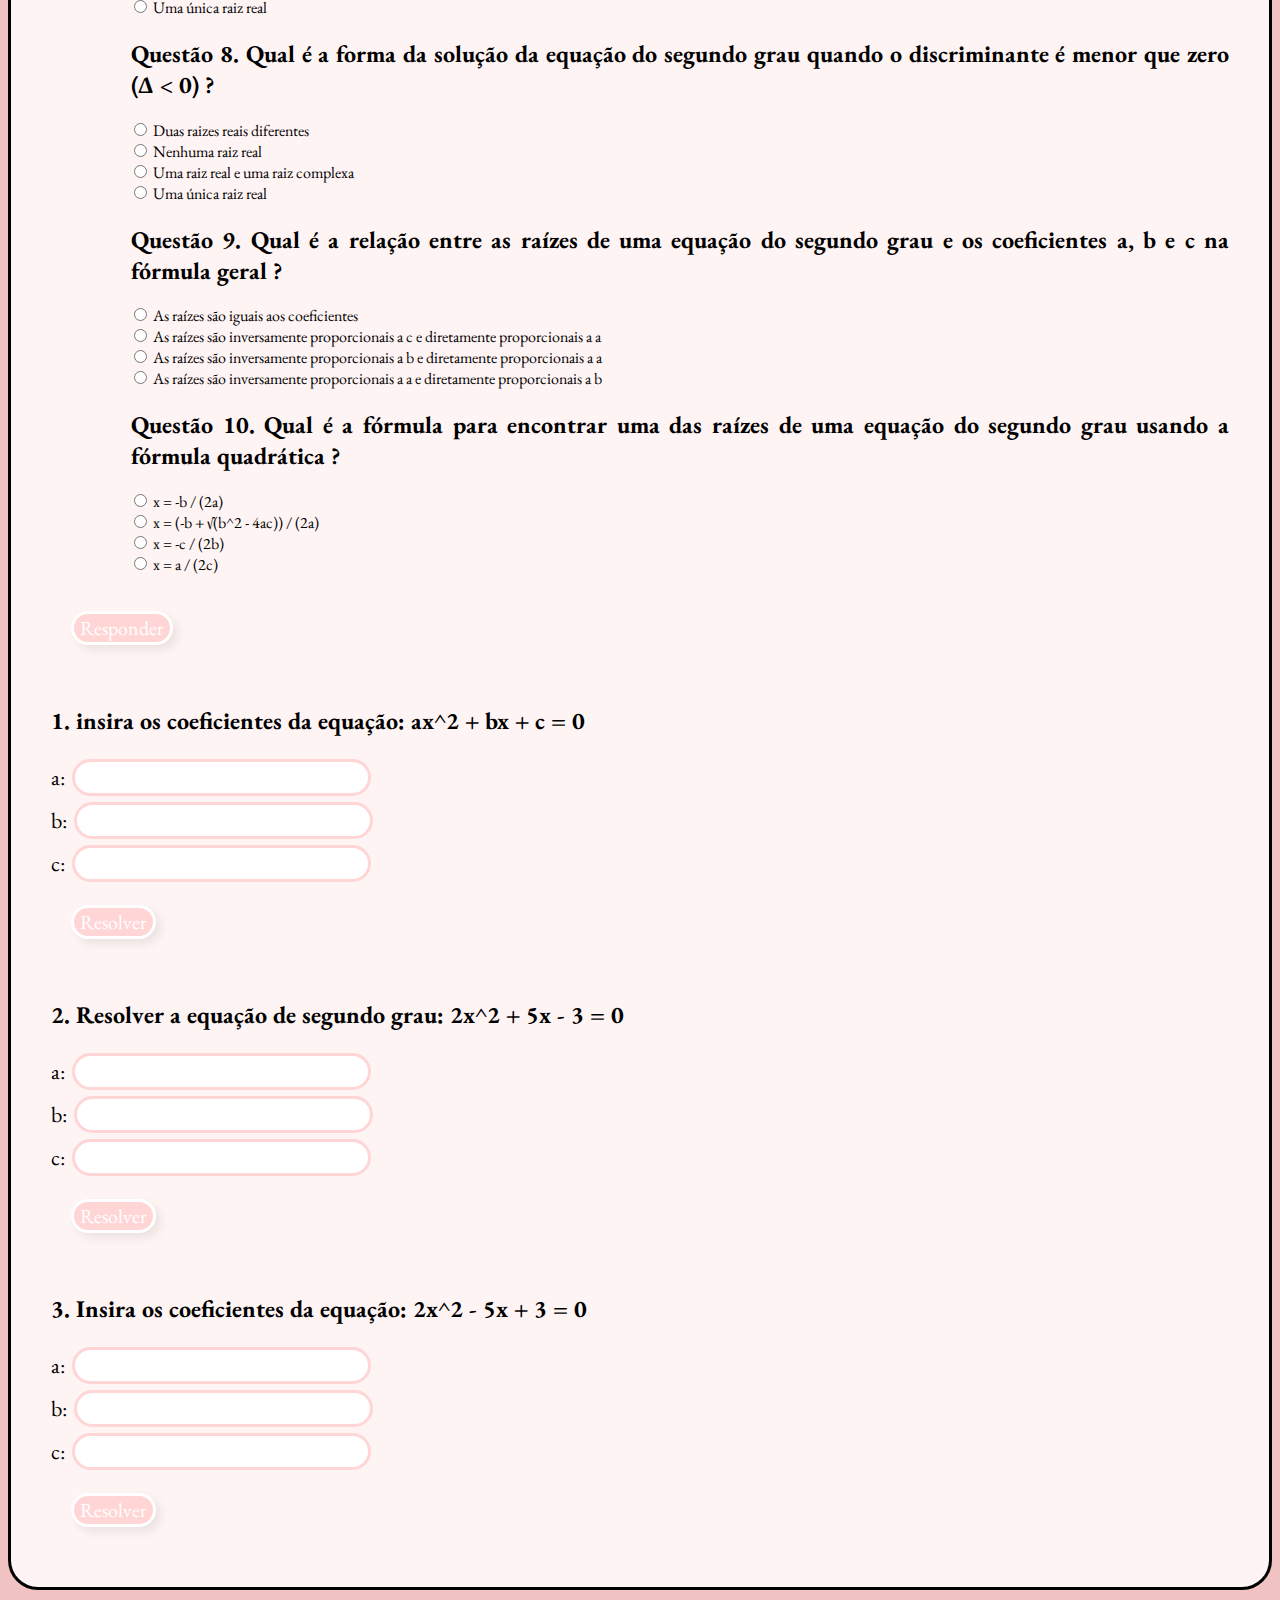
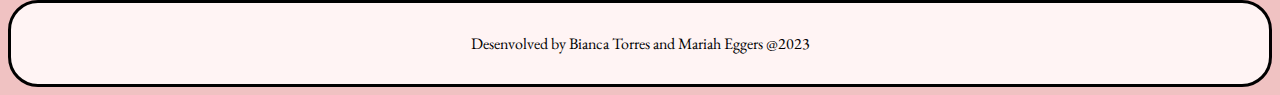
==== commit cd261ee0: "Add files via upload" ====
--- a/index.html
+++ b/index.html
@@ -21,118 +21,118 @@
 
 <main><!--define o conteúdo principal dentro do body em seu doc.-->
 
-    <a onmouseover="mudar('equacao','equacao1.png')"
-    onmouseout="mudar('equacao','equacao2.png')">
-    <img src="equacao1.png" alt="" id="equacao"></a><!---->
+    <a onmouseover="mudar('equacao', 'OFF.png')"
+    onmouseout="mudar('equacao', '_OFF2.png')">
+    <img src="_OFF.png" alt="" id="equacao"></a><!---->
 
         <script src="script.js"></script><!---->
 
         <p id="marcacao_nome"></p><!---->
 
         <form><!--indica um formulário-->
-            <ol><!--lista de itens ordenados-->
+            <ol><!--indica uma lista de itens ordenados-->
                 <li><!--indica um item na lista-->
-                    <ul><!---->
+                    <ul><!--indica uma lista de itens não ordenados-->
                         <h2>Questão 1. Qual é a fórmula geral para encontrar as raízes de uma equação do segundo grau, ax^2 + bx + c = 0 ? </h2><!--subtítulo-->
-                        <li><input type="radio" name="quest_1" value="errada"> x = (-b ± √(b^2 - 4ac)) / (2c) </li><!---->
-                        <li><input type="radio" name="quest_1" value="errada"> x = (2a ± √(b^2 - 4ac)) / (-b)</li><!---->
-                        <li><input type="radio" name="quest_1" value="errada"> x = (-c ± √(b^2 - 4ac)) / (2b)</li><!---->
-                        <li><input type="radio" name="quest_1" value="correta"> x = (-b ± √(b^2 - 4ac)) / (2a)</li><!---->
-                        <p id="resp_correta_1" class="verde"></p><!---->
-                        <p id="resp_errada_1" class="vermelho"></p><!---->
-                    </ul><!---->
+                        <li><input type="radio" name="quest_1" value="errada"> x = (-b ± √(b^2 - 4ac)) / (2c) </li><!--cria um elemento de entrada em um formulário web-->
+                        <li><input type="radio" name="quest_1" value="errada"> x = (2a ± √(b^2 - 4ac)) / (-b)</li><!--cria um elemento de entrada em um formulário web-->
+                        <li><input type="radio" name="quest_1" value="errada"> x = (-c ± √(b^2 - 4ac)) / (2b)</li><!--cria um elemento de entrada em um formulário web-->
+                        <li><input type="radio" name="quest_1" value="correta"> x = (-b ± √(b^2 - 4ac)) / (2a)</li><!--cria um elemento de entrada em um formulário web-->
+                        <p id="resp_correta_1" class="verde"></p>
+                        <p id="resp_errada_1" class="vermelho"></p>
+                    </ul><!--indica uma lista de itens não ordenados-->
 
-                    <ul><!---->
+                    <ul><!--indica uma lista de itens não ordenados-->
                         <h2>Questão 2. Qual é o discriminante em uma equação do segundo grau, ax^2 + bx + c = 0 ? </h2><!--subtítulo-->
-                        <li><input type="radio" name="quest_2" value="errada"> Discriminante = 2ac - b^2 </li><!---->
-                        <li><input type="radio" name="quest_2" value="correta"> Discriminante = b^2 - 4ac </li><!---->
-                        <li><input type="radio" name="quest_2" value="errada"> Discriminante = a + b + c </li><!---->
-                        <li><input type="radio" name="quest_2" value="errada"> Discriminante = 4ac + b^2 </li><!---->
-                        <p id="resp_correta_2" class="verde"></p><!---->
-                        <p id="resp_errada_2" class="vermelho"></p><!---->
-                    </ul><!---->
+                        <li><input type="radio" name="quest_2" value="errada"> Discriminante = 2ac - b^2 </li><!--cria um elemento de entrada em um formulário web-->
+                        <li><input type="radio" name="quest_2" value="correta"> Discriminante = b^2 - 4ac </li><!--cria um elemento de entrada em um formulário web-->
+                        <li><input type="radio" name="quest_2" value="errada"> Discriminante = a + b + c </li><!--cria um elemento de entrada em um formulário web-->
+                        <li><input type="radio" name="quest_2" value="errada"> Discriminante = 4ac + b^2 </li><!--cria um elemento de entrada em um formulário web-->
+                        <p id="resp_correta_2" class="verde"></p>
+                        <p id="resp_errada_2" class="vermelho"></p>
+                    </ul><!--indica uma lista de itens não ordenados-->
 
-                    <ul><!---->
+                    <ul><!--indica uma lista de itens não ordenados-->
                         <h2>Questão 3. Quantas soluções reais uma equação do segundo grau pode ter ? </h2><!--subtítulo-->
-                        <li><input type="radio" name="quest_3" value="errada"> 6 soluções </li><!---->
-                        <li><input type="radio" name="quest_3" value="errada"> 9 solução </li><!---->
-                        <li><input type="radio" name="quest_3" value="correta">0, 1 e 2 soluções </li><!---->
-                        <li><input type="radio" name="quest_3" value="errada"> Finitas soluções </li><!---->
-                        <p id="resp_correta_3" class="verde"></p><!---->
-                        <p id="resp_errada_3" class="vermelho"></p><!---->
-                    </ul><!---->
+                        <li><input type="radio" name="quest_3" value="errada"> 6 soluções </li><!--cria um elemento de entrada em um formulário web-->
+                        <li><input type="radio" name="quest_3" value="errada"> 9 solução </li><!--cria um elemento de entrada em um formulário web-->
+                        <li><input type="radio" name="quest_3" value="correta">0, 1 e 2 soluções </li><!--cria um elemento de entrada em um formulário web-->
+                        <li><input type="radio" name="quest_3" value="errada"> Finitas soluções </li><!--cria um elemento de entrada em um formulário web-->
+                        <p id="resp_correta_3" class="verde"></p>
+                        <p id="resp_errada_3" class="vermelho"></p>
+                    </ul><!--indica uma lista de itens não ordenados-->
 
-                    <ul><!---->
+                    <ul><!--indica uma lista de itens não ordenados-->
                         <h2>Questão 4. Qual é a condição para que uma equação do segundo grau tenha soluções reais ? </h2><!--subtítulo-->
-                        <li><input type="radio" name="quest_4" value="correta"> O discriminante deve ser maior que zero (Δ > 0). </li><!---->
-                        <li><input type="radio" name="quest_4" value="errada"> O discriminante deve ser menor que zero (Δ < 0). </li><!---->
-                        <li><input type="radio" name="quest_4" value="errada"> O discriminante deve ser igual a zero (Δ = 0). </li><!---->
-                        <li><input type="radio" name="quest_4" value="errada"> O discriminante não afeta as soluções reais. </li><!---->
-                        <p id="resp_correta_4" class="verde"></p><!---->
-                        <p id="resp_errada_4" class="vermelho"></p><!---->
-                    </ul>                      
+                        <li><input type="radio" name="quest_4" value="correta"> O discriminante deve ser maior que zero (Δ > 0). </li><!--cria um elemento de entrada em um formulário web-->
+                        <li><input type="radio" name="quest_4" value="errada"> O discriminante deve ser menor que zero (Δ < 0). </li><!--cria um elemento de entrada em um formulário web-->
+                        <li><input type="radio" name="quest_4" value="errada"> O discriminante deve ser igual a zero (Δ = 0). </li><!--cria um elemento de entrada em um formulário web-->
+                        <li><input type="radio" name="quest_4" value="errada"> O discriminante não afeta as soluções reais. </li><!--cria um elemento de entrada em um formulário web-->
+                        <p id="resp_correta_4" class="verde"></p>
+                        <p id="resp_errada_4" class="vermelho"></p>
+                    </ul><!--indica uma lista de itens não ordenados-->                   
+                    
+                    <ul><!--indica uma lista de itens não ordenados-->
+                        <h2>Questão 5. Se o discriminante de uma equação do segundo grau for igual a zero, quantas soluções reais ela possui ? </h2><!--subtítulo-->
+                        <li><input type="radio" name="quest_5" value="errada"> 0 soluções </li><!--cria um elemento de entrada em um formulário web-->
+                        <li><input type="radio" name="quest_5" value="correta"> 1 solução </li><!--cria um elemento de entrada em um formulário web-->
+                        <li><input type="radio" name="quest_5" value="errada"> 2 soluções </li><!--cria um elemento de entrada em um formulário web-->
+                        <li><input type="radio" name="quest_5" value="errada"> Infinitas soluções </li><!--cria um elemento de entrada em um formulário web-->
+                        <p id="resp_correta_5" class="verde"></p>
+                        <p id="resp_errada_5" class="vermelho"></p>
+                    </ul><!--indica uma lista de itens não ordenados-->
 
-                    <ul><!---->
-                        <h2>Questão 5. Se o discriminante de uma equação do segundo grau for igual a zero, quantas soluções reais ela possui ? </h2><!--subtítulo-->
-                        <li><input type="radio" name="quest_5" value="errada"> 0 soluções </li><!---->
-                        <li><input type="radio" name="quest_5" value="correta"> 1 solução </li><!---->
-                        <li><input type="radio" name="quest_5" value="errada"> 2 soluções </li><!---->
-                        <li><input type="radio" name="quest_5" value="errada"> Infinitas soluções </li><!---->
-                        <p id="resp_correta_5" class="verde"></p><!---->
-                        <p id="resp_errada_5" class="vermelho"></p><!---->
-                    </ul><!---->
+                    <ul><!--indica uma lista de itens não ordenados-->
+                        <h2>Questão 6. Qual é a forma da solução da equação do segundo grau quando o discriminante é maior que zero (Δ > 0) ? </h2><!--subtítulo-->
+                        <li><input type="radio" name="quest_6" value="correta"> Duas raizes reais diferentes </li><!--cria um elemento de entrada em um formulário web-->
+                        <li><input type="radio" name="quest_6" value="errada"> Nenhuma raiz real </li><!--cria um elemento de entrada em um formulário web-->
+                        <li><input type="radio" name="quest_6" value="errada"> Uma raiz real e uma raiz complexa </li><!--cria um elemento de entrada em um formulário web-->
+                        <li><input type="radio" name="quest_6" value="errada"> Uma unica raiz real </li><!--cria um elemento de entrada em um formulário web-->
+                        <p id="resp_correta_6" class="verde"></p>
+                        <p id="resp_errada_6" class="vermelho"></p>
+                    </ul><!--indica uma lista de itens não ordenados-->
 
-                    <ul><!---->
-                        <h2>Questão 6. Qual é a forma da solução da equação do segundo grau quando o discriminante é maior que zero (Δ > 0) ? </h2><!--subtítulo-->
-                        <li><input type="radio" name="quest_6" value="correta"> Duas raizes reais diferentes </li><!---->
-                        <li><input type="radio" name="quest_6" value="errada"> Nenhuma raiz real </li><!---->
-                        <li><input type="radio" name="quest_6" value="errada"> Uma raiz real e uma raiz complexa </li><!---->
-                        <li><input type="radio" name="quest_6" value="errada"> Uma unica raiz real </li><!---->
-                        <p id="resp_correta_6" class="verde"></p><!---->
-                        <p id="resp_errada_6" class="vermelho"></p><!---->
-                    </ul><!---->
+                    <ul><!--indica uma lista de itens não ordenados-->
+                        <h2>Questão 7. Qual é a forma da solução da equação do segundo grau quando o discriminante é igual a zero (Δ = 0) ? </h2><!--subtítulo-->
+                        <li><input type="radio" name="quest_7" value="errada"> Duas raizes reais diferentes </li><!--cria um elemento de entrada em um formulário web-->
+                        <li><input type="radio" name="quest_7" value="errada"> Nenhuma raiz real </li><!--cria um elemento de entrada em um formulário web-->
+                        <li><input type="radio" name="quest_7" value="errada"> Uma raiz real e uma raiz complexa </li><!--cria um elemento de entrada em um formulário web-->
+                        <li><input type="radio" name="quest_7" value="correta"> Uma única raiz real </li><!--cria um elemento de entrada em um formulário web-->
+                        <p id="resp_correta_7" class="verde"></p>
+                        <p id="resp_errada_7" class="vermelho"></p>
+                    </ul><!--indica uma lista de itens não ordenados-->
 
-                    <ul><!---->
-                        <h2>Questão 7. Qual é a forma da solução da equação do segundo grau quando o discriminante é igual a zero (Δ = 0) ? </h2><!--subtítulo-->
-                        <li><input type="radio" name="quest_7" value="errada"> Duas raizes reais diferentes </li><!---->
-                        <li><input type="radio" name="quest_7" value="errada"> Nenhuma raiz real </li><!---->
-                        <li><input type="radio" name="quest_7" value="errada"> Uma raiz real e uma raiz complexa </li><!---->
-                        <li><input type="radio" name="quest_7" value="correta"> Uma única raiz real </li><!---->
-                        <p id="resp_correta_7" class="verde"></p><!---->
-                        <p id="resp_errada_7" class="vermelho"></p><!---->
-                    </ul><!---->
+                    <ul><!--indica uma lista de itens não ordenados-->
+                        <h2>Questão 8. Qual é a forma da solução da equação do segundo grau quando o discriminante é menor que zero (Δ < 0) ? </h2><!--subtítulo-->
+                        <li><input type="radio" name="quest_8" value="errada"> Duas raizes reais diferentes </li><!--cria um elemento de entrada em um formulário web-->
+                        <li><input type="radio" name="quest_8" value="correta"> Nenhuma raiz real </li><!--cria um elemento de entrada em um formulário web-->
+                        <li><input type="radio" name="quest_8" value="errada"> Uma raiz real e uma raiz complexa </li><!--cria um elemento de entrada em um formulário web-->
+                        <li><input type="radio" name="quest_8" value="errada"> Uma única raiz real </li><!--cria um elemento de entrada em um formulário web-->
+                        <p id="resp_correta_8" class="verde"></p>
+                        <p id="resp_errada_8" class="vermelho"></p>
+                    </ul><!--indica uma lista de itens não ordenados-->
 
-                    <ul><!---->
-                        <h2>Questão 8. Qual é a forma da solução da equação do segundo grau quando o discriminante é menor que zero (Δ < 0) ? </h2><!--subtítulo-->
-                        <li><input type="radio" name="quest_8" value="errada"> Duas raizes reais diferentes </li><!---->
-                        <li><input type="radio" name="quest_8" value="correta"> Nenhuma raiz real </li><!---->
-                        <li><input type="radio" name="quest_8" value="errada"> Uma raiz real e uma raiz complexa </li><!---->
-                        <li><input type="radio" name="quest_8" value="errada"> Uma única raiz real </li><!---->
-                        <p id="resp_correta_8" class="verde"></p><!---->
-                        <p id="resp_errada_8" class="vermelho"></p><!---->
-                    </ul><!---->
+                    <ul><!--indica uma lista de itens não ordenados-->
+                        <h2>Questão 9. Qual é a relação entre as raízes de uma equação do segundo grau e os coeficientes a, b e c na fórmula geral ? </h2><!--subtítulo-->
+                        <li><input type="radio" name="quest_9" value="errada"> As raízes são iguais aos coeficientes </li><!--cria um elemento de entrada em um formulário web-->
+                        <li><input type="radio" name="quest_9" value="errada"> As raízes são inversamente proporcionais a c e diretamente proporcionais a a </li><!--cria um elemento de entrada em um formulário web-->
+                        <li><input type="radio" name="quest_9" value="errada"> As raízes são inversamente proporcionais a b e diretamente proporcionais a a </li><!--cria um elemento de entrada em um formulário web-->
+                        <li><input type="radio" name="quest_9" value="correta"> As raízes são inversamente proporcionais a a e diretamente proporcionais a b </li><!--cria um elemento de entrada em um formulário web-->
+                        <p id="resp_correta_9" class="verde"></p>
+                        <p id="resp_errada_9" class="vermelho"></p>
+                    </ul><!--indica uma lista de itens não ordenados-->
 
-                    <ul><!---->
-                        <h2>Questão 9. Qual é a relação entre as raízes de uma equação do segundo grau e os coeficientes a, b e c na fórmula geral ? </h2><!--subtítulo-->
-                        <li><input type="radio" name="quest_9" value="errada"> As raízes são iguais aos coeficientes </li><!---->
-                        <li><input type="radio" name="quest_9" value="errada"> As raízes são inversamente proporcionais a c e diretamente proporcionais a a </li><!---->
-                        <li><input type="radio" name="quest_9" value="errada"> As raízes são inversamente proporcionais a b e diretamente proporcionais a a </li><!---->
-                        <li><input type="radio" name="quest_9" value="correta"> As raízes são inversamente proporcionais a a e diretamente proporcionais a b </li><!---->
-                        <p id="resp_correta_9" class="verde"></p><!---->
-                        <p id="resp_errada_9" class="vermelho"></p><!---->
-                    </ul><!---->
-
-                    <ul><!---->
+                    <ul><!--indica uma lista de itens não ordenados-->
                         <h2>Questão 10. Qual é a fórmula para encontrar uma das raízes de uma equação do segundo grau usando a fórmula quadrática ? </h2><!--subtítulo-->
-                        <li><input type="radio" name="quest_10" value="errada"> x = -b / (2a) </li><!---->
-                        <li><input type="radio" name="quest_10" value="correta"> x = (-b + √(b^2 - 4ac)) / (2a) </li><!---->
-                        <li><input type="radio" name="quest_10" value="errada"> x = -c / (2b) </li><!---->
-                        <li><input type="radio" name="quest_10" value="errada"> x = a / (2c) </li><!---->
-                        <p id="resp_correta_10" class="verde"></p><!---->
-                        <p id="resp_errada_10" class="vermelho"></p><!---->
-                    </ul><!---->
+                        <li><input type="radio" name="quest_10" value="errada"> x = -b / (2a) </li><!--cria um elemento de entrada em um formulário web-->
+                        <li><input type="radio" name="quest_10" value="correta"> x = (-b + √(b^2 - 4ac)) / (2a) </li><!--cria um elemento de entrada em um formulário web-->
+                        <li><input type="radio" name="quest_10" value="errada"> x = -c / (2b) </li><!--cria um elemento de entrada em um formulário web-->
+                        <li><input type="radio" name="quest_10" value="errada"> x = a / (2c) </li><!--cria um elemento de entrada em um formulário web-->
+                        <p id="resp_correta_10" class="verde"></p>
+                        <p id="resp_errada_10" class="vermelho"></p>
+                    </ul><!--indica uma lista de itens não ordenados-->
                 </li><!--indica um item na lista-->
-            </ol><!--lista de itens ordenados-->
+            </ol><!--indica uma lista de itens ordenados-->
 
             <p id="quantos_acertos"></p><!---->
                 <button type="button" onclick="funcao_resposta()">Responder</button><!--indica um botão-->
@@ -141,41 +141,39 @@
     
         <form id="equationForm"><!--indica um formulário-->
             <h2>1. insira os coeficientes da equação: ax^2 + bx + c = 0</h2><!--subtítulo-->
-            <label for="coefA1">a: </label><!---->
-            <input type="number" id="coefA1" name="coefA1"></br><!---->
-            <label for="coefB1">b: </label><!---->
-            <input type="number" id="coefB1" name="coefB1"></br><!---->
-            <label for="coefC1">c: </label><!---->
-            <input type="number" id="coefC1" name="coefC1"></br><!---->
+            <label for="coefA1">a: </label><!--cria rótulos descritivos em formulários -->
+            <input type="number" id="coefA1" name="coefA1"></br>
+            <label for="coefB1">b: </label><!--cria rótulos descritivos em formulários -->
+            <input type="number" id="coefB1" name="coefB1"></br>
+            <label for="coefC1">c: </label><!--cria rótulos descritivos em formulários -->
+            <input type="number" id="coefC1" name="coefC1"></br>
             <button type="button" id="solveEquation" onclick="verificarRespostas()">Resolver</button><!--indica um botão-->
-            <p id="result1">resultado</p><!--nome do botão-->
+            <p id="result1"></p><!--nome do botão-->
         </form><!--indica um formulário-->
             
         <form id="equationForm"><!--indica um formulário-->
             <h2>2. Resolver a equação de segundo grau: 2x^2 + 5x - 3 = 0</h2><!--subtítulo-->
-            <label for="coefA2">a: </label><!---->
-            <input type="number" id="coefA2" name="coefA2"><br><!---->
-            <label for="coefB2">b: </label><!---->
-            <input type="number" id="coefB2" name="coefB2"><br><!---->
-            <label for="coefC2">c: </label><!---->
-            <input type="number" id="coefC2" name="coefC2"><br><!---->
+            <label for="coefA2">a: </label><!--cria rótulos descritivos em formulários -->
+            <input type="number" id="coefA2" name="coefA2"><br>
+            <label for="coefB2">b: </label><!--cria rótulos descritivos em formulários -->
+            <input type="number" id="coefB2" name="coefB2"><br>
+            <label for="coefC2">c: </label><!--cria rótulos descritivos em formulários -->
+            <input type="number" id="coefC2" name="coefC2"><br>
             <button type="button" id="solveEquation" onclick="verificarRespostas()">Resolver</button><!--indica um botão-->
-            <p id="result2">resultado</p><!--nome do botão-->
+            <p id="result2"></p><!--nome do botão-->
         </form><!--indica um formulário-->
         
         <form id="equationForm"><!--indica um formulário-->
             <h2>3. Insira os coeficientes da equação: 2x^2 - 5x + 3 = 0</h2><!--subtítulo-->
-            <label for="coefA">a: </label><!---->
-            <input type="number" id="coefA" name="coefA"></br><!---->
-            <label for="coefB">b: </label><!---->
-            <input type="number" id="coefB" name="coefB"></br><!---->
-            <label for="coefC">c: </label><!---->
-            <input type="number" id="coefC" name="coefC"></br><!---->
+            <label for="coefA">a: </label><!--cria rótulos descritivos em formulários -->
+            <input type="number" id="coefA" name="coefA"></br>
+            <label for="coefB">b: </label><!--cria rótulos descritivos em formulários -->
+            <input type="number" id="coefB" name="coefB"></br>
+            <label for="coefC">c: </label><!--cria rótulos descritivos em formulários -->
+            <input type="number" id="coefC" name="coefC"></br>
             <button type="button" id="solveEquation" onclick="verificarRespostas()">Resolver</button><!--indica um botão-->
             <p id="result3"></p><!--nome do botão-->
         </form><!--indica um formulário-->
-        
-    
 
 </main><!--define o conteúdo principal dentro do body em seu doc.-->
 
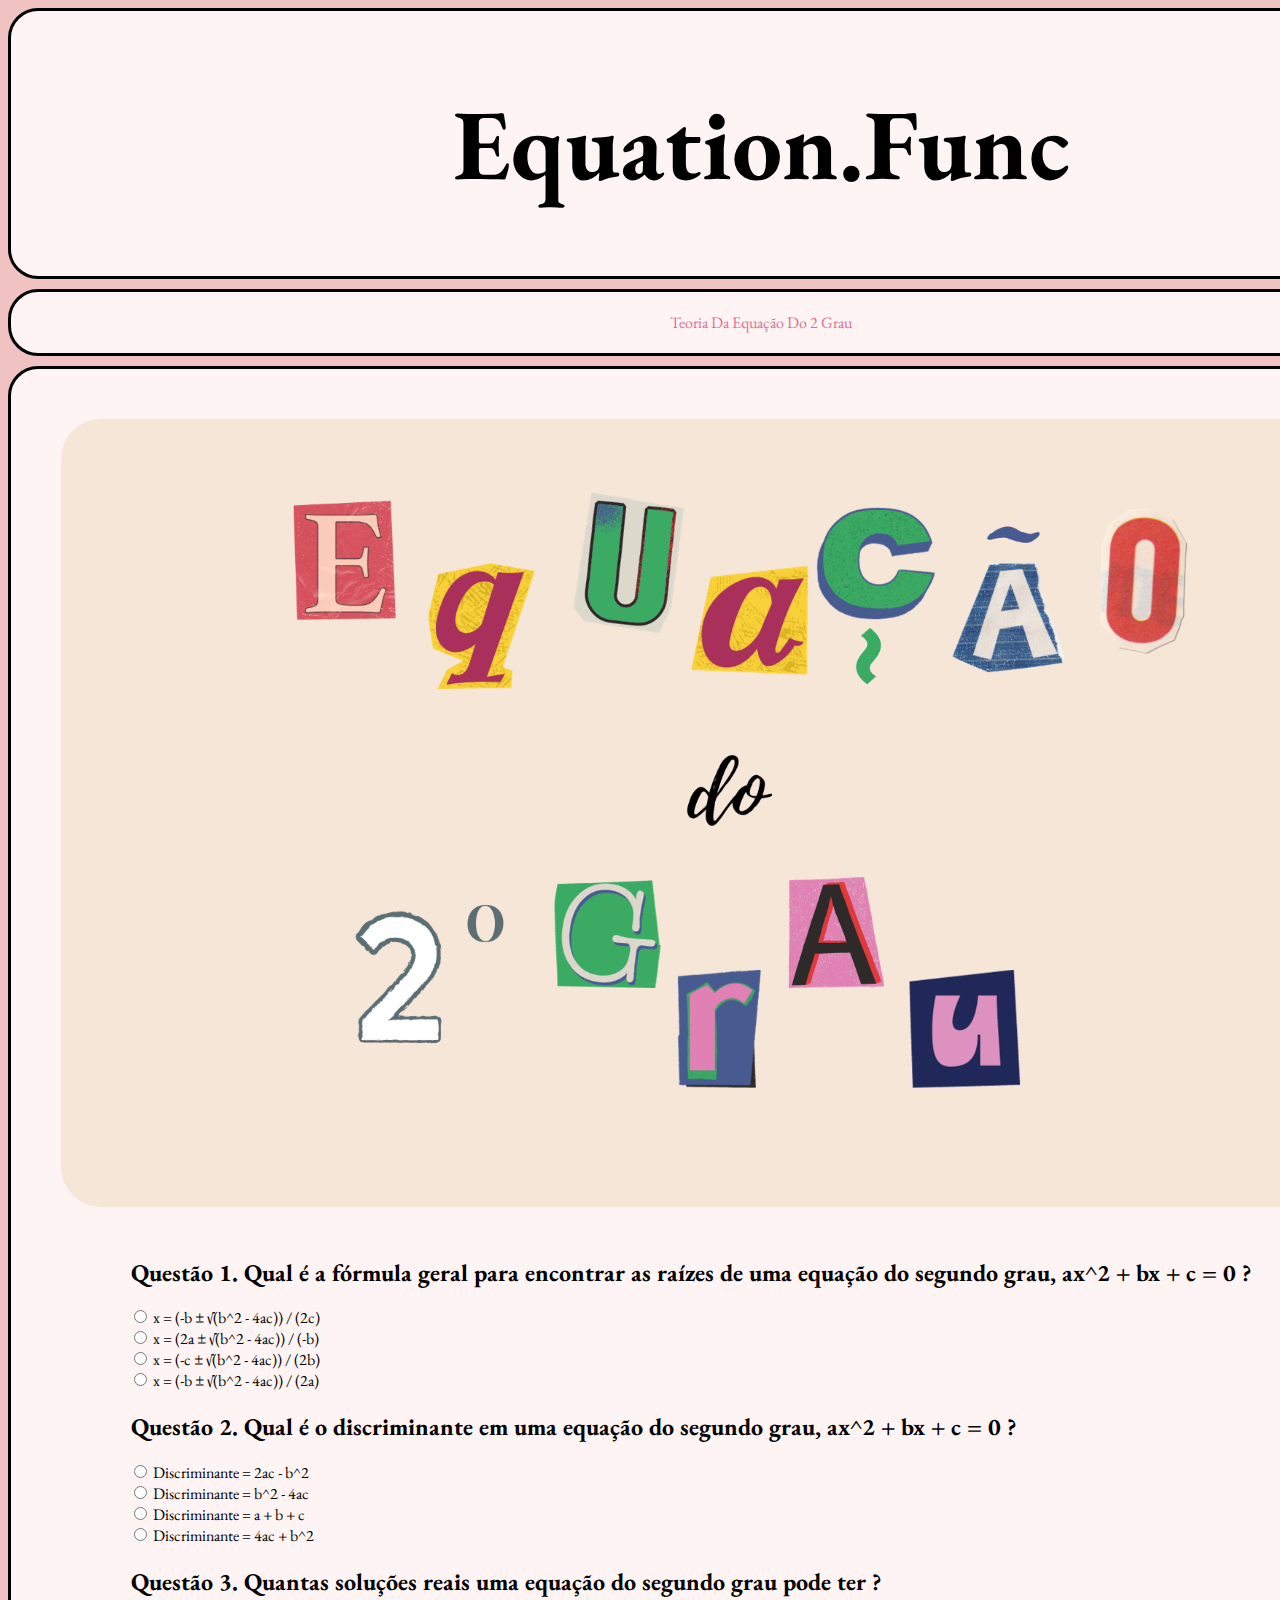
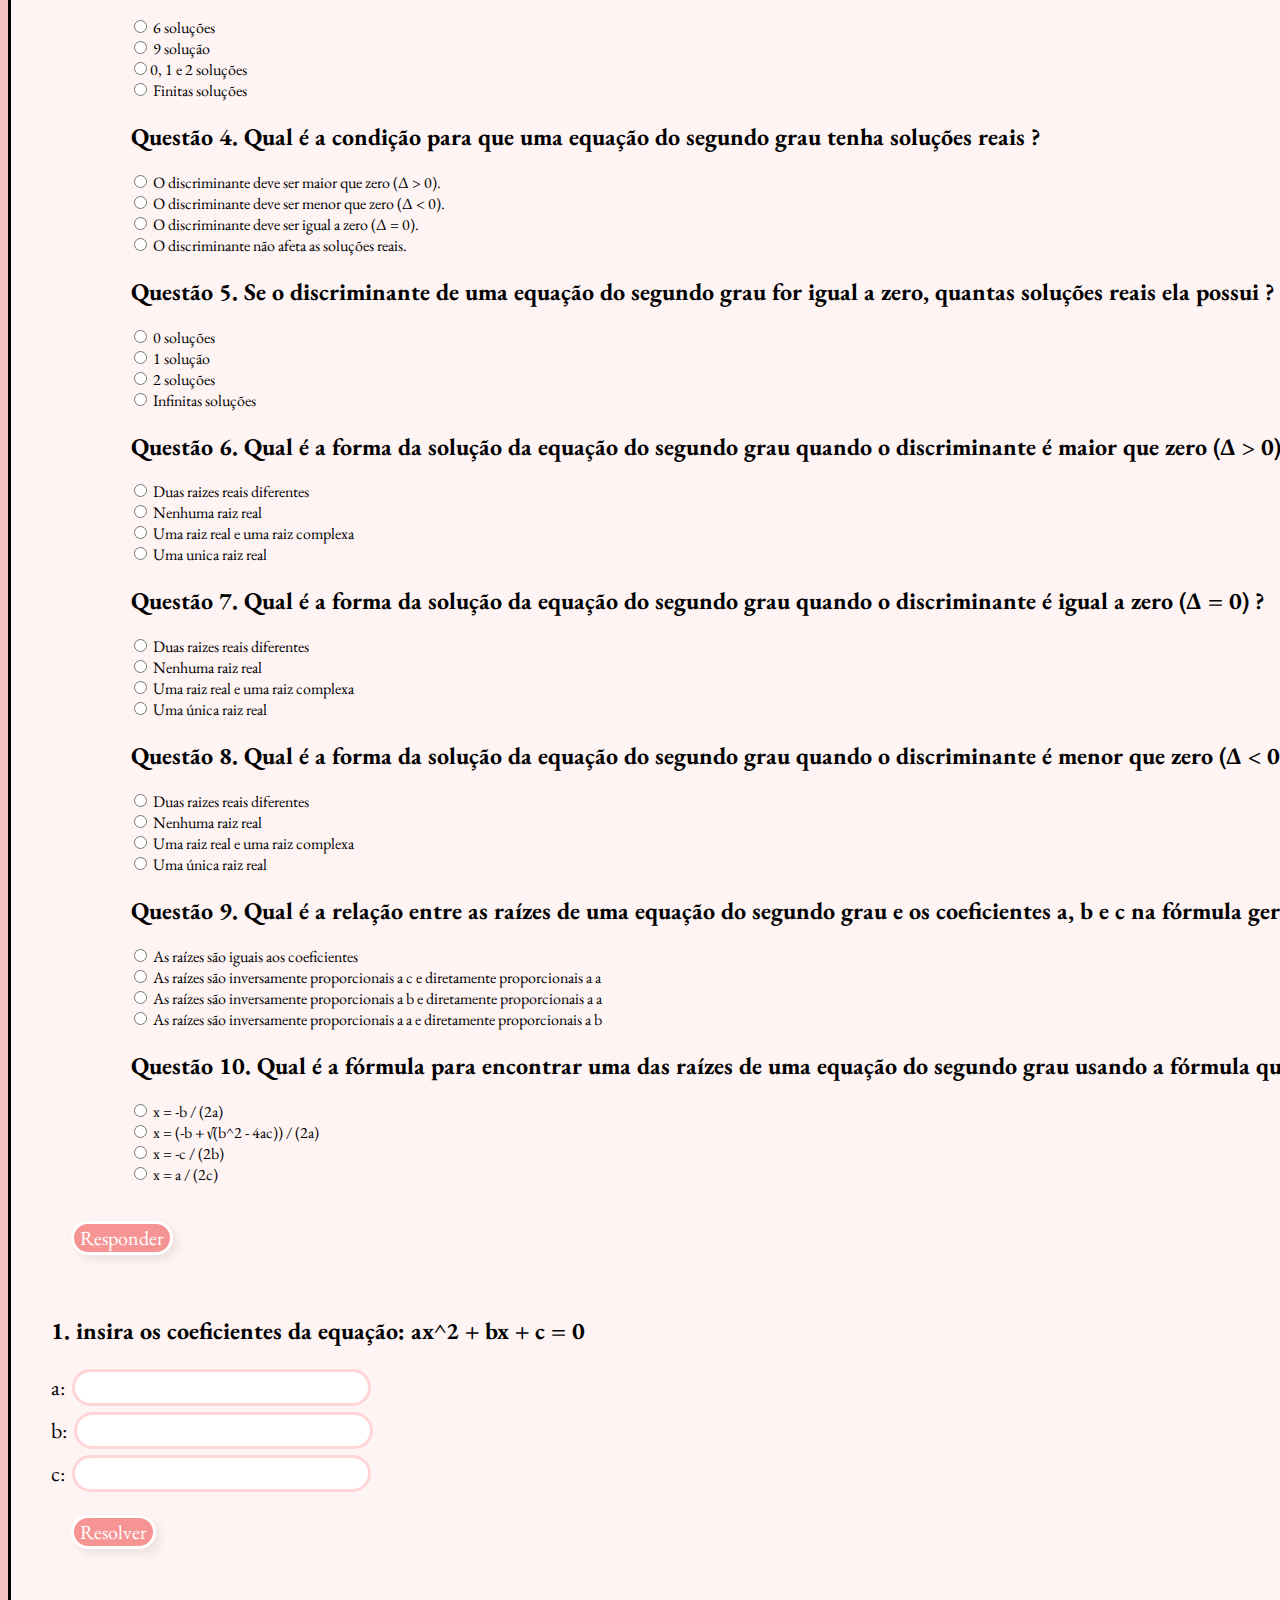
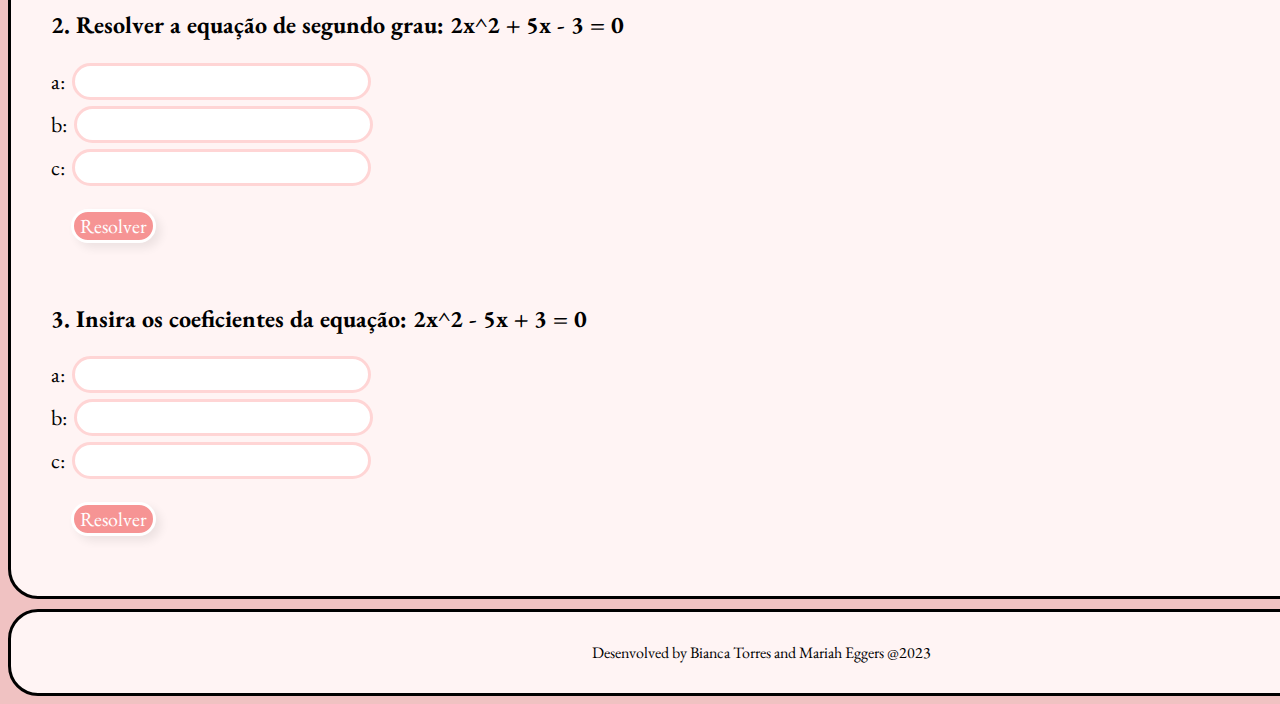
==== commit 2744e0d5: "Add files via upload" ====
--- a/index.html
+++ b/index.html
@@ -7,6 +7,8 @@
     <link rel="stylesheet" href="style.css"><!--linka o CSS ao HTML-->
     <link href='https://fonts.googleapis.com/css?family=EB Garamond' rel='stylesheet'><!--link da fonte utilizada no site-->
     <title> Matemática do 9º ano (Equação do 2 grau) </title><!--é o título do documento-->
+    <script src="script.js"></script><!---->
+
 </head><!--contem info.não transportadas para o usuário do doc.-->
 
 <body onload="inclui_nome()"><!---->
@@ -23,10 +25,9 @@
 
     <a onmouseover="mudar('equacao', 'OFF.png')"
     onmouseout="mudar('equacao', '_OFF2.png')">
-    <img src="_OFF.png" alt="" id="equacao"></a><!---->
+    <img src="OFF.png" alt="" id="equacao"></a>
 
-        <script src="script.js"></script><!---->
-
+        
         <p id="marcacao_nome"></p><!---->
 
         <form><!--indica um formulário-->
--- a/style.css
+++ b/style.css
@@ -60,7 +60,7 @@
 /*CÓDIGO DO MAIN*/
 
 main {
-    grid-area: princ; /* Define a área do grid para o conteúdo principal "main" */
+    grid-area:princ; /* Define a área do grid para o conteúdo principal "main" */
     margin: auto; /* Centraliza o conteúdo principal horizontalmente */
     background-color: rgb(255, 244, 244); /* Define a cor de fundo */
     border-radius: 30px; /* Define o raio de borda arredondada */
@@ -69,6 +69,14 @@
     align-items: justify; /* Alinha os itens ao justificado (não é um atributo CSS válido) */
     font-family: 'EB Garamond'; /* Define a fonte */
 }
+
+#equacao {
+    margin: 50px ;
+    display: block;
+    border-radius: 40px;
+    width: 1400px; /* largura desejada */
+    height: auto; /* altura automática para manter a proporção */
+  }
 
 form {
     margin: 40px; /* Define uma margem de 40px para os formulários */
@@ -104,7 +112,7 @@
 
 button {
     margin: 20px; /* Define uma margem de 20px para os botões */
-    background-color: rgb(255, 213, 213); /* Define a cor de fundo */
+    background-color: rgb(246, 148, 148); /* Define a cor de fundo */
     color: white; /* Define a cor do texto como branco */
     font-style: bold; /* Define o estilo da fonte como negrito (não é um atributo CSS válido) */
     font-family: 'EB Garamond'; /* Define a fonte */
@@ -173,10 +181,4 @@
     background-color: #f0f0f0;
     padding: 20px;
     box-sizing: border-box;
-  }
-  
-  @media screen and (max-width: 768px) {
-    .item {
-      flex: 0 0 calc(100% - 20px);
-    }
-  }
+  }